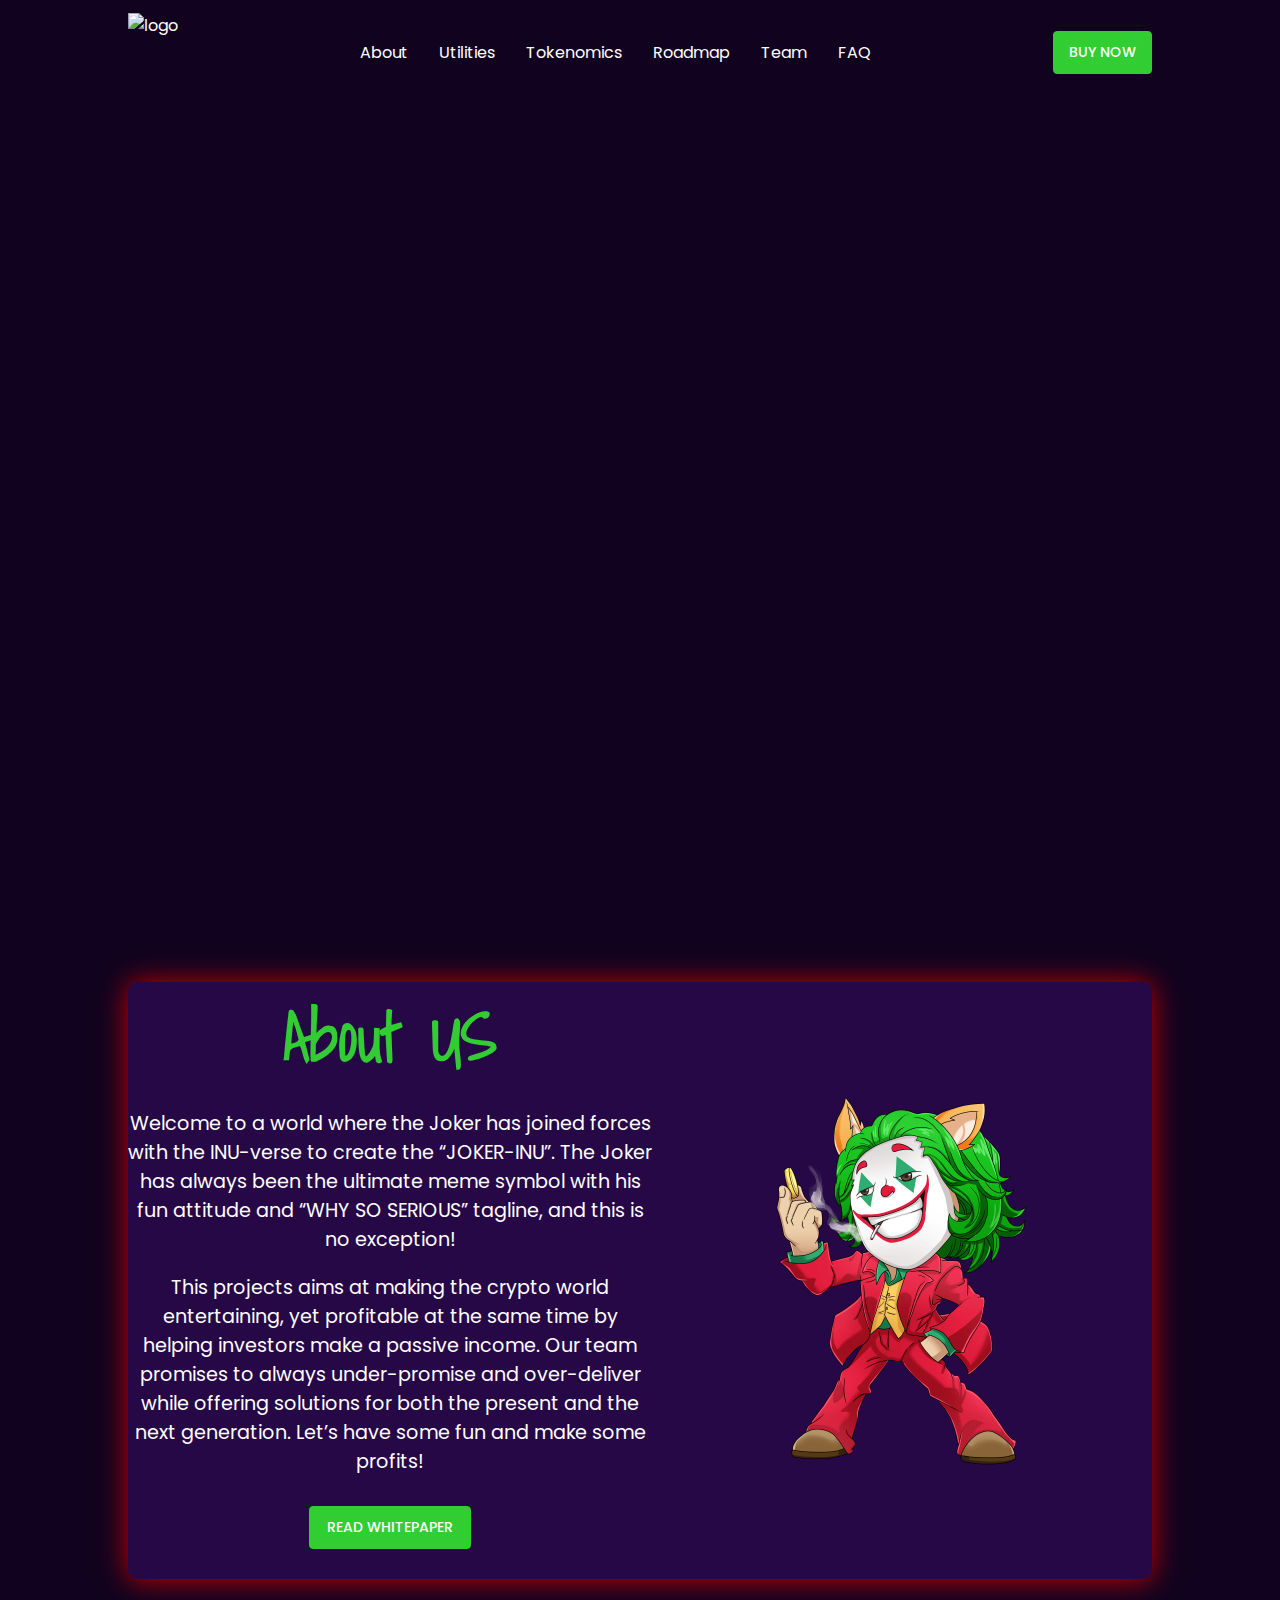
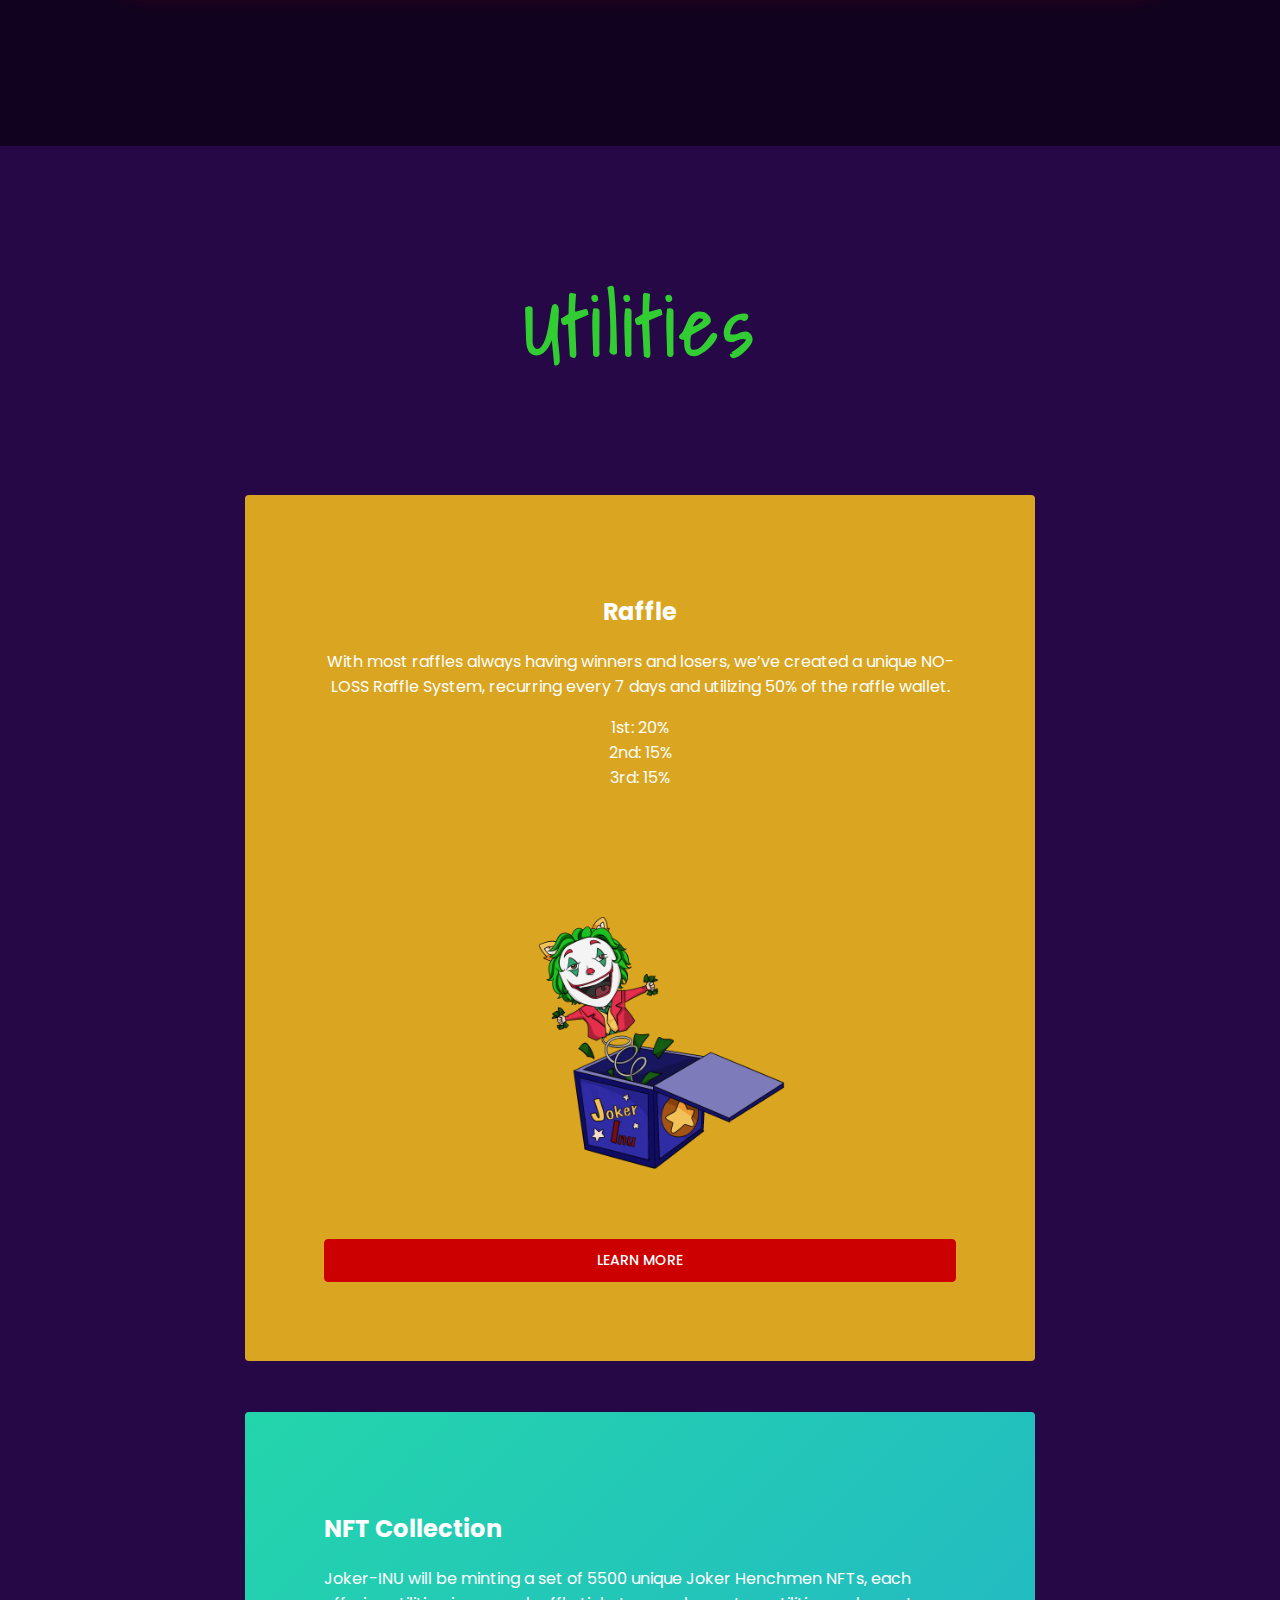
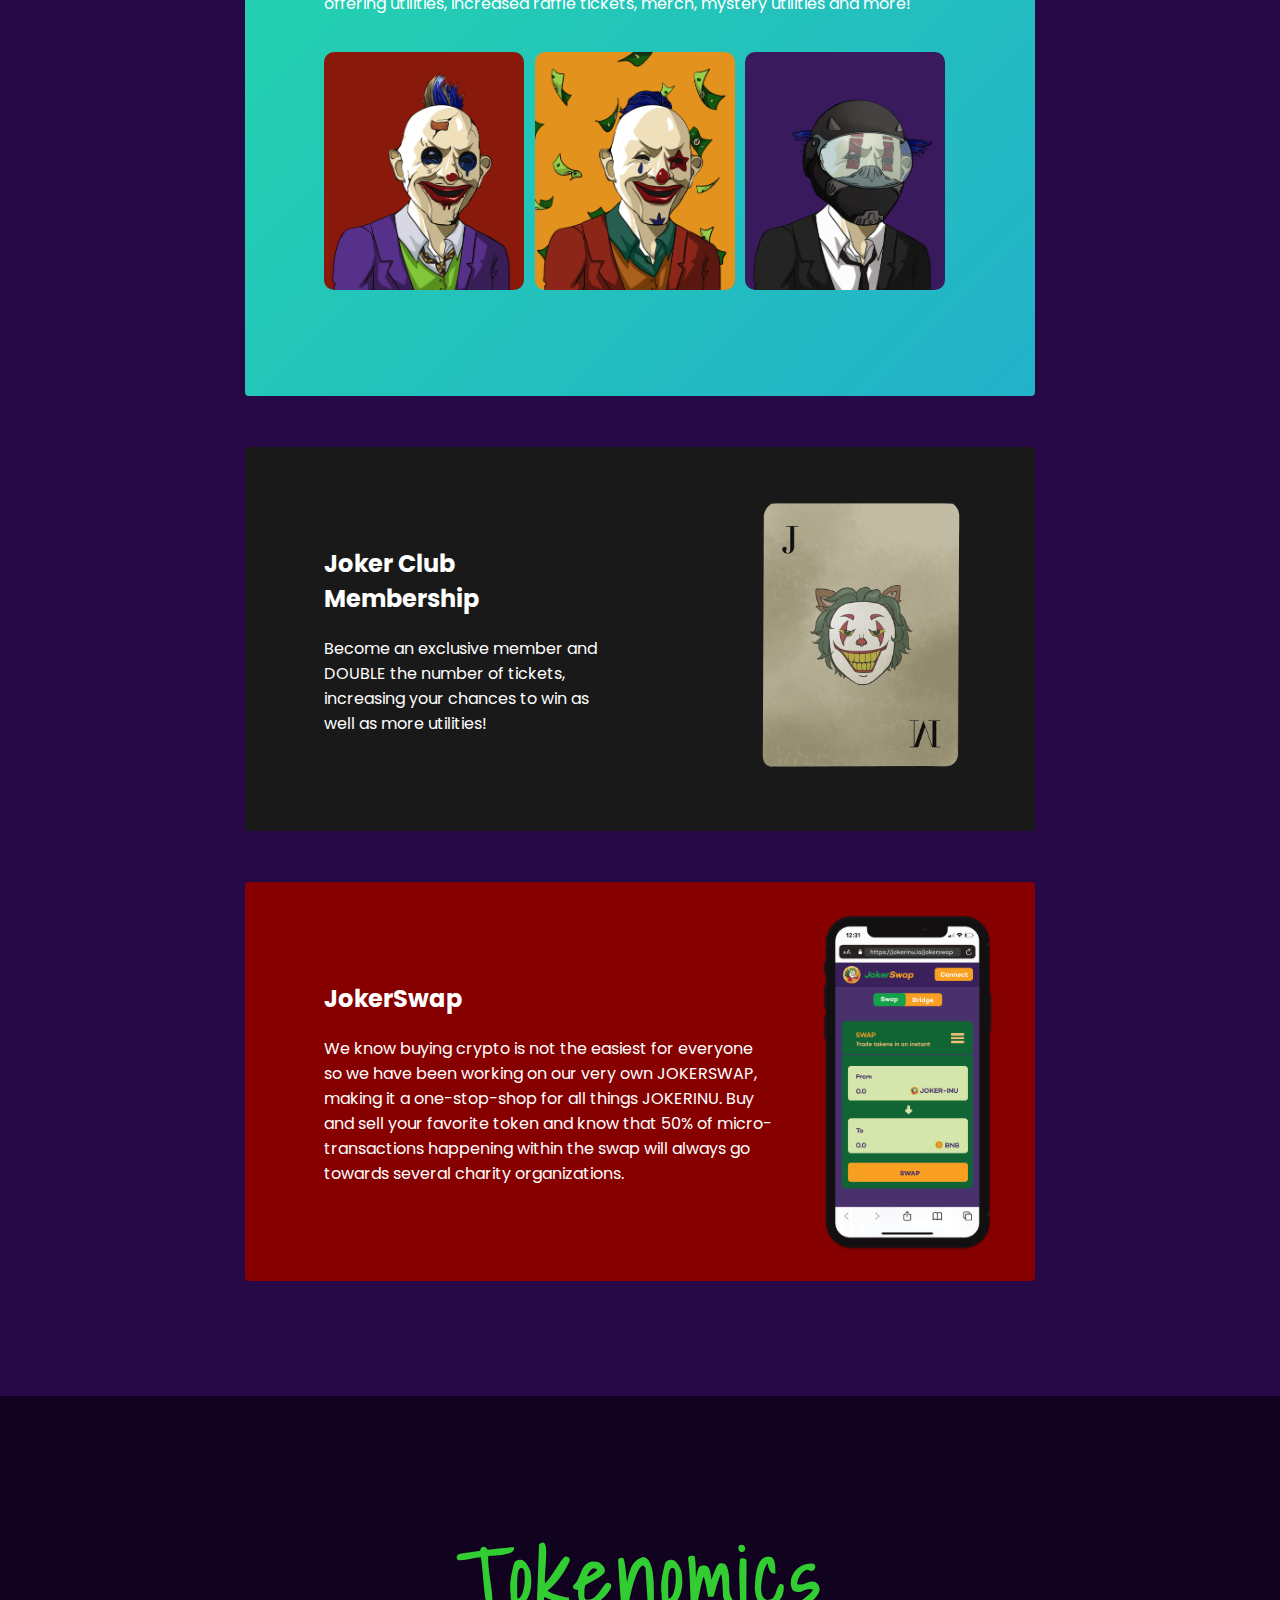
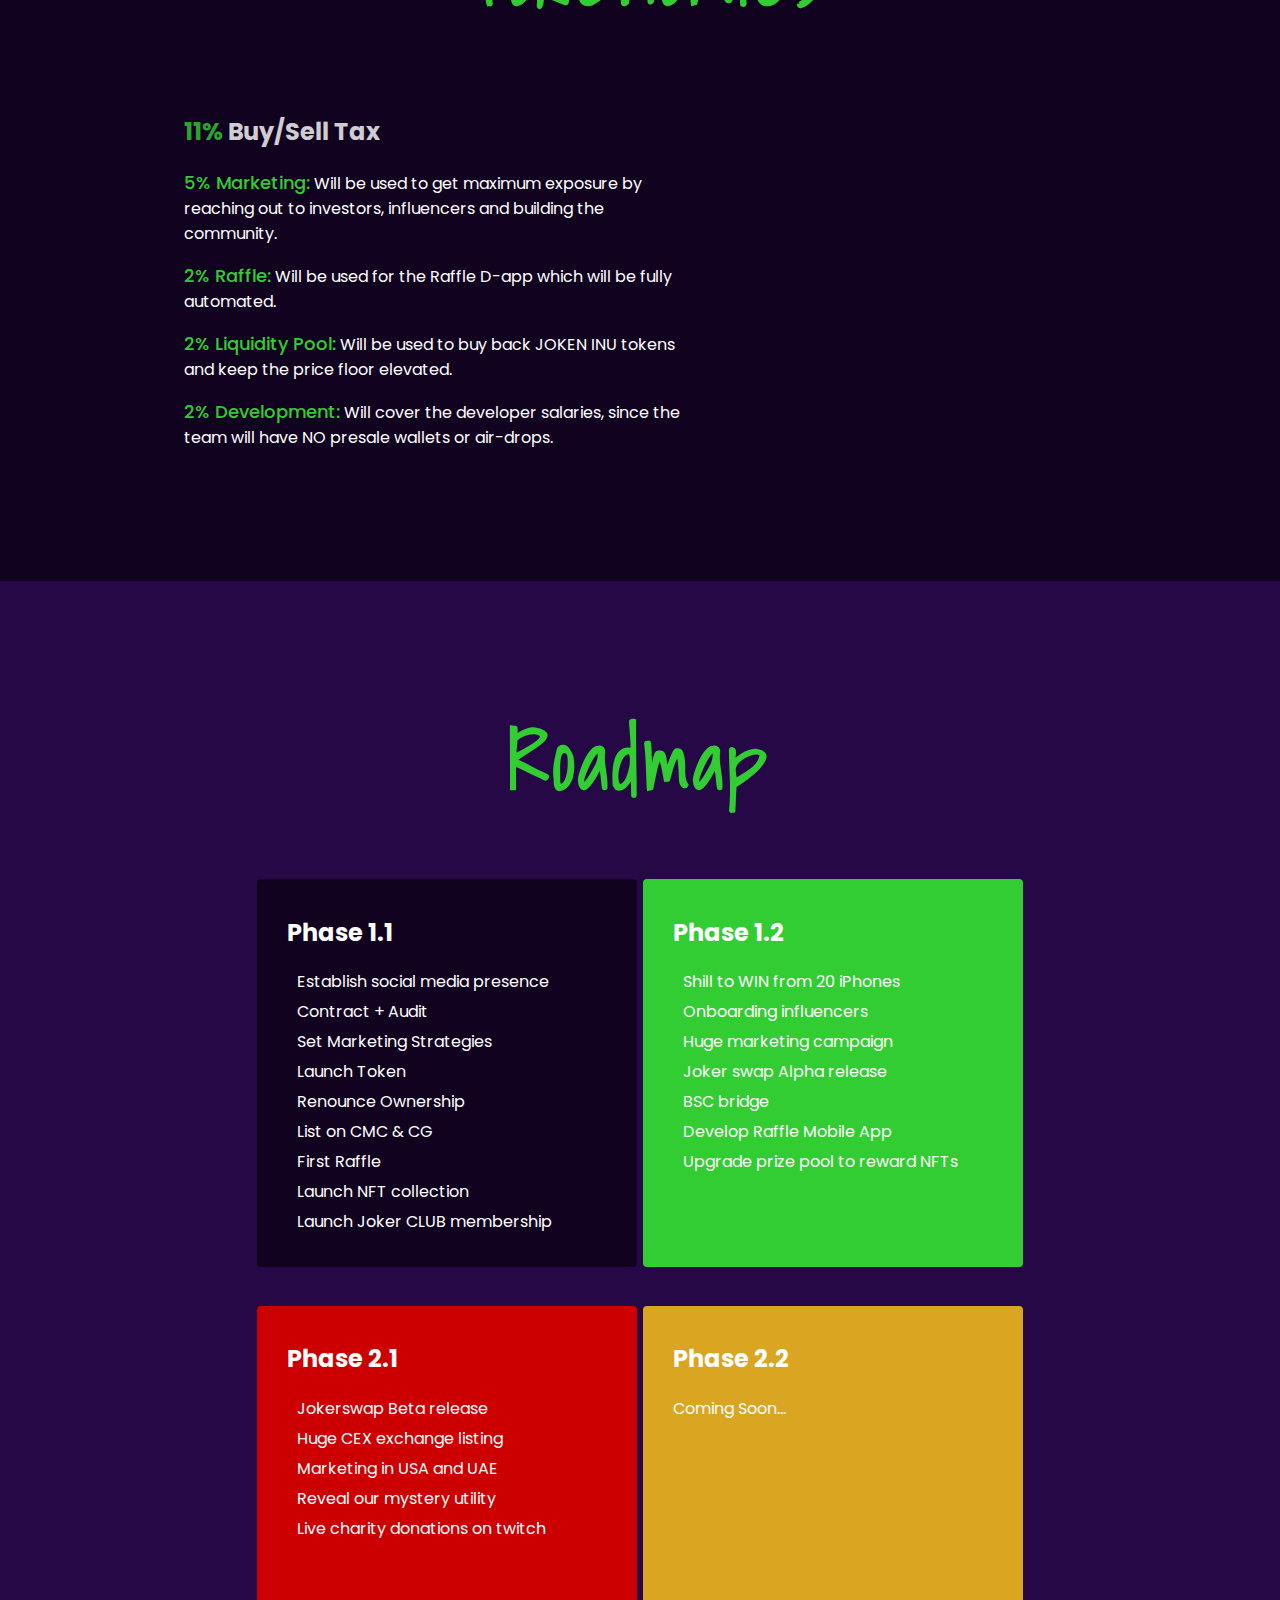
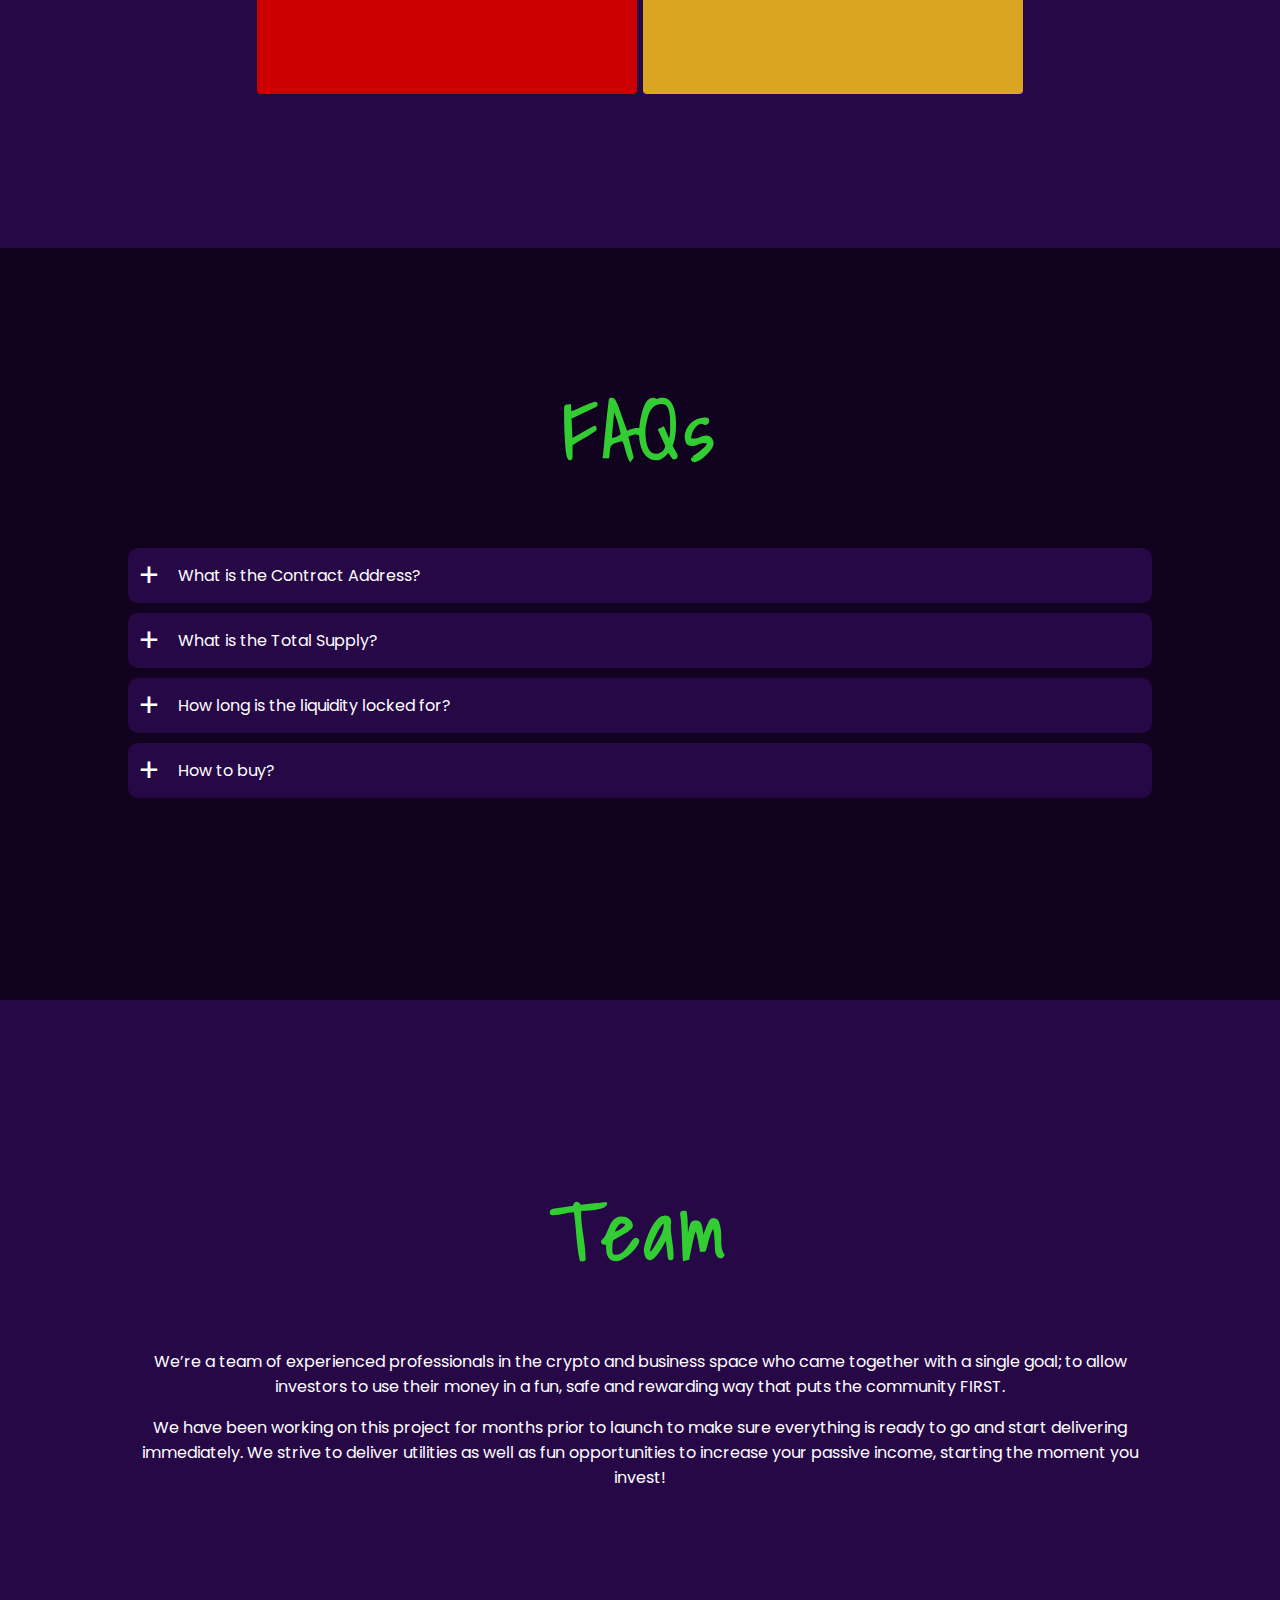
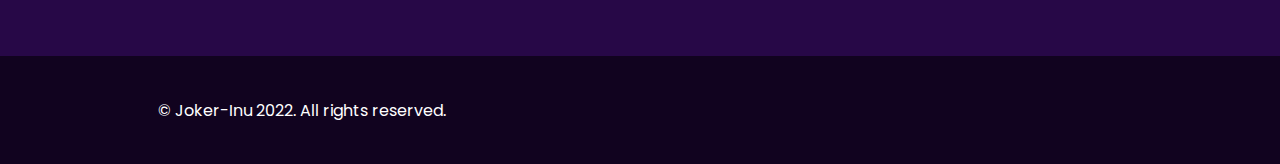
==== index.html @ 42d13314 "Update: update faq" ====
<!DOCTYPE html>
<html lang="en">
  <head>
    <meta charset="UTF-8" />
    <meta http-equiv="X-UA-Compatible" content="IE=edge" />
    <meta name="viewport" content="width=device-width, initial-scale=1.0" />

    <meta name="title" content="Joker Inu | ERC-20" />
    <meta
      name="description"
      content="Welcome to a world where the Joker has joined forces with the
    INU-verse to create the “JOKER-INU”. The Joker has always been the
    ultimate meme symbol with his fun attitude and “WHY SO SERIOUS”
    tagline, and this is no exception!"
    />
    <meta name="keywords" content="joker inu, jokerinu, joker token" />
    <meta name="robots" content="index, follow" />
    <meta http-equiv="Content-Type" content="text/html; charset=utf-8" />
    <meta name="language" content="English" />

    <meta property="og:title" content="Joker Inu | ERC-20" />
    <meta property="og:site_name" content="Joker Inu" />
    <meta property="og:url" content="https://jokerinu.io" />
    <meta
      property="og:description"
      content="Welcome to a world where the Joker has joined forces with the
    INU-verse to create the “JOKER-INU”. The Joker has always been the
    ultimate meme symbol with his fun attitude and “WHY SO SERIOUS”
    tagline, and this is no exception!"
    />
    <meta property="og:type" content="website" />

    <title>Joker Inu</title>
    <link rel="stylesheet" href="style.css" />
    <link
      rel="apple-touch-icon"
      sizes="57x57"
      href="./images/favicon.ico/apple-icon-57x57.png"
    />
    <link
      rel="apple-touch-icon"
      sizes="60x60"
      href="./images/favicon.ico/apple-icon-60x60.png"
    />
    <link
      rel="apple-touch-icon"
      sizes="72x72"
      href="./images/favicon.ico/apple-icon-72x72.png"
    />
    <link
      rel="apple-touch-icon"
      sizes="76x76"
      href="./images/favicon.ico/apple-icon-76x76.png"
    />
    <link
      rel="apple-touch-icon"
      sizes="114x114"
      href="./images/favicon.ico/apple-icon-114x114.png"
    />
    <link
      rel="apple-touch-icon"
      sizes="120x120"
      href="./images/favicon.ico/apple-icon-120x120.png"
    />
    <link
      rel="apple-touch-icon"
      sizes="144x144"
      href="./images/favicon.ico/apple-icon-144x144.png"
    />
    <link
      rel="apple-touch-icon"
      sizes="152x152"
      href="./images/favicon.ico/apple-icon-152x152.png"
    />
    <link
      rel="apple-touch-icon"
      sizes="180x180"
      href="./images/favicon.ico/apple-icon-180x180.png"
    />
    <link
      rel="icon"
      type="image/png"
      sizes="192x192"
      href="./images/favicon.ico/android-icon-192x192.png"
    />
    <link
      rel="icon"
      type="image/png"
      sizes="32x32"
      href="./images/favicon.ico/favicon-32x32.png"
    />
    <link
      rel="icon"
      type="image/png"
      sizes="96x96"
      href="./images/favicon.ico/favicon-96x96.png"
    />
    <link
      rel="icon"
      type="image/png"
      sizes="16x16"
      href="./images/favicon.ico/favicon-16x16.png"
    />
    <link rel="manifest" href="./images/favicon.ico/manifest.json" />
    <meta name="msapplication-TileColor" content="#ffffff" />
    <meta
      name="msapplication-TileImage"
      content="./images/favicon.ico/ms-icon-144x144.png"
    />
    <meta name="theme-color" content="#ffffff" />

    <script
      src="https://kit.fontawesome.com/0adb577dfc.js"
      crossorigin="anonymous"
    ></script>
    <script
      src="https://cdnjs.cloudflare.com/ajax/libs/Chart.js/3.7.1/chart.min.js"
      crossorigin="anonymous"
      referrerpolicy="no-referrer"
    ></script>
    <script src="https://cdnjs.cloudflare.com/ajax/libs/jquery/3.3.1/jquery.min.js"></script>
    <script src="https://unpkg.com/scrollreveal"></script>
    <script src="animations.js"></script>
    <script src="https://unpkg.com/@lottiefiles/lottie-player@latest/dist/lottie-player.js"></script>
  </head>
  <body class="preload">
    <div id="mobile_nav" class="nav_mobile">
      <ul>
        <li>
          <a
            href="#about"
            onclick="document.getElementById('mobile_nav').classList.toggle('display')"
            >About</a
          >
        </li>
        <li>
          <a
            href="#utilities"
            onclick="document.getElementById('mobile_nav').classList.toggle('display')"
            >Utilities</a
          >
        </li>
        <li>
          <a
            href="#tokenomics"
            onclick="document.getElementById('mobile_nav').classList.toggle('display')"
            >Tokenomics</a
          >
        </li>
        <li>
          <a
            href="#roadmap"
            onclick="document.getElementById('mobile_nav').classList.toggle('display')"
            >Roadmap</a
          >
        </li>
        <li>
          <a
            href="#team"
            onclick="document.getElementById('mobile_nav').classList.toggle('display')"
            >Team</a
          >
        </li>
        <li>
          <a
            href="#faq_section"
            onclick="document.getElementById('mobile_nav').classList.toggle('display')"
            >FAQ</a
          >
        </li>
      </ul>
    </div>
    <div class="main_container">
      <div class="navbar">
        <div class="logo">
          <a href="https://jokerinu.io/">
            <img src="./images/jkrslogo.png" alt="logo" />
          </a>
        </div>
        <i
          class="fa-solid fa-bars"
          onclick="document.getElementById('mobile_nav').classList.toggle('display')"
        ></i>
        <ul class="navbar-list">
          <li><a href="#about">About</a></li>
          <li><a href="#utilities">Utilities</a></li>
          <li><a href="#tokenomics">Tokenomics</a></li>
          <li><a href="#roadmap">Roadmap</a></li>
          <li><a href="#team">Team</a></li>
          <li><a href="#faq_section">FAQ</a></li>
        </ul>
        <a href="#" class="btn filled">Buy Now</a>
      </div>
      <main>
        <img class="castle" src="./images/castle.png" alt="castle" />
        <img class="moon" src="./images/moon.png" alt="moon" />
        <div id="car">
          <lottie-player
            src="./images/car.json"
            background="transparent"
            speed="1"
            loop
            autoplay
          ></lottie-player>
        </div>
        <div class="heading">
          <h1>JOKER <span style="color: limegreen">INU</span></h1>
          <div class="main-button">
            <a class="btn filled mobile" href="#">Buy Now</a>
            <a
              class="btn filled mobile"
              style="
                margin-top: 10px;
                background: goldenrod;
                border: 1px solid goldenrod;
              "
              href="./raffle.html"
              >Check Raffle</a
            >
          </div>
        </div>
      </main>
    </div>
    <section class="about_section">
      <div id="about">
        <div class="about_container">
          <div class="about_content">
            <h2>About US</h2>
            <p>
              Welcome to a world where the Joker has joined forces with the
              INU-verse to create the “JOKER-INU”. The Joker has always been the
              ultimate meme symbol with his fun attitude and “WHY SO SERIOUS”
              tagline, and this is no exception!
            </p>
            <p>
              This projects aims at making the crypto world entertaining, yet
              profitable at the same time by helping investors make a passive
              income. Our team promises to always under-promise and over-deliver
              while offering solutions for both the present and the next
              generation. Let’s have some fun and make some profits!
            </p>
            <a
              class="btn filled"
              href="https://docdro.id/AVP0eio"
              style="display: block; max-width: 130px; margin: 30px auto"
              >Read Whitepaper</a
            >
          </div>
          <div class="about_image">
            <img src="./images/jkrs.png" alt="joker" loading="lazy" />
          </div>
        </div>
      </div>
    </section>
    <section class="utilities_section">
      <div id="utilities">
        <h1>Utilities</h1>
        <div class="utilities_container">
          <div class="card no-hover" style="background: goldenrod">
            <div class="content" style="text-align: center">
              <h2>Raffle</h2>
              <p>
                With most raffles always having winners and losers, we’ve
                created a unique NO-LOSS Raffle System, recurring every 7 days
                and utilizing 50% of the raffle wallet.
              </p>
              <ul style="text-align: center">
                <li>1st: 20%</li>
                <li>2nd: 15%</li>
                <li>3rd: 15%</li>
              </ul>
              <img
                id="raffle"
                src="./images/raffle.gif"
                alt="joker"
                loading="lazy"
              />
              <a
                href="./raffle.html#how_work"
                class="btn filled"
                style="
                  display: block;
                  background: #cc0000;
                  border: 1px solid #cc0000;
                "
                >Learn More</a
              >
            </div>
          </div>
          <div class="card no-hover">
            <div class="content">
              <h2>NFT Collection</h2>
              <p>
                Joker-INU will be minting a set of 5500 unique Joker Henchmen
                NFTs, each offering utilities, increased raffle tickets, merch,
                mystery utilities and more!
              </p>
              <div class="nft">
                <div>
                  <img src="./images/nft_1.PNG" loading="lazy" alt="" />
                  <!-- <p>Name</p> -->
                </div>
                <div>
                  <img src="./images/nft_2.PNG" loading="lazy" alt="" />
                </div>
                <div>
                  <img src="./images/nft_3.PNG" loading="lazy" alt="" />
                </div>
              </div>
            </div>
          </div>

          <div class="card" style="background: #191919">
            <img
              src="./images/membership.PNG"
              loading="lazy"
              width="100%"
              alt="joker"
            />
            <div class="content">
              <h2>Joker Club Membership</h2>
              <p>
                Become an exclusive member and DOUBLE the number of tickets,
                increasing your chances to win as well as more utilities!
              </p>
            </div>
          </div>

          <div class="card" style="background: rgb(134, 0, 0)">
            <img
              src="./images/jokerswap.png"
              loading="lazy"
              width="100%"
              alt="joker"
            />
            <div class="content" id="swap">
              <h2>JokerSwap</h2>
              <p>
                We know buying crypto is not the easiest for everyone so we have
                been working on our very own JOKERSWAP, making it a
                one-stop-shop for all things JOKERINU. Buy and sell your
                favorite token and know that 50% of micro-transactions happening
                within the swap will always go towards several charity
                organizations.
              </p>
            </div>
          </div>
        </div>
      </div>
    </section>
    <section class="tokenomics_section">
      <div id="tokenomics">
        <h1>Tokenomics</h1>
        <div class="tokenomics_container">
          <div class="tokenomics_content">
            <h2 style="opacity: 0.8"><span>11%</span> Buy/Sell Tax</h2>
            <p>
              <span>5% Marketing:</span> Will be used to get maximum exposure by
              reaching out to investors, influencers and building the community.
            </p>
            <p>
              <span>2% Raffle:</span> Will be used for the Raffle D-app which
              will be fully automated.
            </p>
            <p>
              <span>2% Liquidity Pool:</span> Will be used to buy back JOKEN INU
              tokens and keep the price floor elevated.
            </p>
            <p>
              <span>2% Development:</span> Will cover the developer salaries,
              since the team will have NO presale wallets or air-drops.
            </p>
          </div>
          <canvas id="tax"></canvas>
        </div>
      </div>
    </section>
    <section class="roadmap_section">
      <div id="roadmap">
        <h1>Roadmap</h1>
        <div>
          <div class="phase">
            <div class="phase_content phase_fit" style="background: #11031f">
              <h2>Phase 1.1</h2>
              <ul>
                <li>
                  <i class="fa-solid fa-circle-check"></i>
                  Establish social media presence
                </li>
                <li>
                  <i class="fa-solid fa-circle-check"></i>
                  Contract + Audit
                </li>
                <li>
                  <i class="fa-solid fa-circle-check"></i>
                  Set Marketing Strategies
                </li>
                <li>
                  <i class="fa-solid fa-circle-check undone"></i>
                  Launch Token
                </li>
                <li>
                  <i class="fa-solid fa-circle-check undone"></i>
                  Renounce Ownership
                </li>
                <li>
                  <i class="fa-solid fa-circle-check undone"></i>
                  List on CMC & CG
                </li>
                <li>
                  <i class="fa-solid fa-circle-check undone"></i>
                  First Raffle
                </li>
                <li>
                  <i class="fa-solid fa-circle-check undone"></i>
                  Launch NFT collection
                </li>
                <li>
                  <i class="fa-solid fa-circle-check undone"></i>
                  Launch Joker CLUB membership
                </li>
              </ul>
            </div>
          </div>

          <div class="phase">
            <div class="phase_content" style="background: limegreen">
              <h2>Phase 1.2</h2>
              <ul>
                <li>
                  <i class="fa-solid fa-circle-check undone"></i>
                  Shill to WIN from 20 iPhones
                </li>
                <li>
                  <i class="fa-solid fa-circle-check undone"></i>
                  Onboarding influencers
                </li>
                <li>
                  <i class="fa-solid fa-circle-check undone"></i>
                  Huge marketing campaign
                </li>
                <li>
                  <i class="fa-solid fa-circle-check undone"></i>
                  Joker swap Alpha release
                </li>
                <li>
                  <i class="fa-solid fa-circle-check undone"></i>
                  BSC bridge
                </li>
                <li>
                  <i class="fa-solid fa-circle-check undone"></i>
                  Develop Raffle Mobile App
                </li>
                <li>
                  <i class="fa-solid fa-circle-check undone"></i>
                  Upgrade prize pool to reward NFTs
                </li>
              </ul>
            </div>
          </div>

          <div class="phase">
            <div class="phase_content phase2_1" style="background: #cc0000">
              <h2>Phase 2.1</h2>
              <ul>
                <li>
                  <i class="fa-solid fa-circle-check undone"></i>
                  Jokerswap Beta release
                </li>
                <li>
                  <i class="fa-solid fa-circle-check undone"></i>
                  Huge CEX exchange listing
                </li>
                <li>
                  <i class="fa-solid fa-circle-check undone"></i>
                  Marketing in USA and UAE
                </li>
                <li>
                  <i class="fa-solid fa-circle-check undone"></i>
                  Reveal our mystery utility
                </li>
                <li>
                  <i class="fa-solid fa-circle-check undone"></i>
                  Live charity donations on twitch
                </li>
              </ul>
            </div>
          </div>

          <div class="phase">
            <div
              class="phase_content coming_soon"
              style="background: goldenrod"
            >
              <h2>Phase 2.2</h2>
              <ul>
                <li>Coming Soon...</li>
              </ul>
            </div>
          </div>
        </div>
      </div>
    </section>
    <section id="faq_section">
      <h1>FAQs</h1>
      <div class="content_faq">
        <div>
          <input type="checkbox" id="question1" name="q" class="questions" />
          <div class="plus">+</div>
          <label for="question1" class="question">
            What is the Contract Address?
          </label>
          <div class="answers">
            The Contract Address will be updated here as soon as it is out.
          </div>
        </div>

        <div>
          <input type="checkbox" id="question2" name="q" class="questions" />
          <div class="plus">+</div>
          <label for="question2" class="question">
            What is the Total Supply?
          </label>
          <div class="answers">100 billion is the total supply.</div>
        </div>

        <div>
          <input type="checkbox" id="question3" name="q" class="questions" />
          <div class="plus">+</div>
          <label for="question3" class="question">
            How long is the liquidity locked for?
          </label>
          <div class="answers">Initially it is for 3 months.</div>
        </div>

        <div>
          <input type="checkbox" id="question4" name="q" class="questions" />
          <div class="plus">+</div>
          <label for="question4" class="question">How to buy? </label>
          <div class="answers">
            <p>
              1- Download and create a MetaMask or Trust Wallet. Where you can
              buy, sell, send, and receive.
            </p>
            <p>
              2- You can buy Ethereum (ETH) directly on MetaMask, Trust wallet
              or transfer it to your Wallet from other sources using your smart
              wallet address.
            </p>
            <p>
              3- Access uniswap in your wallet browser connect your wallet to
              uniswap using the connect button on the top right corner.
            </p>
            <p>
              4- You can start swapping as soon as you have ETH available! Press
              ‘Select a token’ and enter the Contract Address of Joker Inu.
            </p>
          </div>
        </div>
      </div>
    </section>
    <section class="team_section">
      <div id="team">
        <h1>Team</h1>
        <div>
          <p>
            We’re a team of experienced professionals in the crypto and business
            space who came together with a single goal; to allow investors to
            use their money in a fun, safe and rewarding way that puts the
            community FIRST.
          </p>
          <p>
            We have been working on this project for months prior to launch to
            make sure everything is ready to go and start delivering
            immediately. We strive to deliver utilities as well as fun
            opportunities to increase your passive income, starting the moment
            you invest!
          </p>
        </div>
      </div>
    </section>
    <div class="footer">
      <div class="copyright">
        <p>&copy; Joker-Inu 2022. All rights reserved.</p>
      </div>
      <div class="social">
        <ul class="social_list">
          <li>
            <a href="https://t.me/jokerinuportal"
              ><i class="fab fa-telegram-plane"></i
            ></a>
          </li>
          <li class="middle_social">
            <a href="https://twitter.com/jokerinu_?s=21"
              ><i class="fab fa-twitter"></i
            ></a>
          </li>
          <li>
            <a href="#"><i class="fab fa-discord"></i></a>
          </li>
          <li>
            <a href="#"><i class="fab fa-medium-m"></i></a>
          </li>
        </ul>
      </div>
    </div>

    <script src="script.js"></script>
  </body>
</html>
---- style.css ----
@import url("https://fonts.googleapis.com/css2?family=Shadows+Into+Light&display=swap");
@import url("https://fonts.googleapis.com/css2?family=Poppins:ital,wght@0,400;0,500;0,600;0,700;0,800;1,900&display=swap");
/* h1 {
  font-family: "Shadows Into Light", cursive;
} */
:root {
  --grey: #222;
  --dark: #191919;
  --light: #fff;
  --primary: #270847;
  --primary2: #11031f;
  --red: #cc0000;
  --green: limegreen;
}

html {
  scroll-behavior: smooth;
}

body {
  box-sizing: border-box;
  margin: 0;
  padding: 0;
  background-color: var(--primary2);
  color: var(--light);
  font-family: "Poppins", sans-serif;
  overflow-x: hidden;
}

a {
  text-decoration: none;
  color: var(--light);
}

ul {
  list-style: none;
  padding: 0;
  margin: 0;
}

.preload * {
  transition: none !important;
  -webkit-transition: none !important;
  -moz-transition: none !important;
  -ms-transition: none !important;
  -o-transition: none !important;
}

.main_container {
  padding: 1% 10%;
  max-width: 1200px;
  margin: auto;
  height: 100vh;
  max-height: 790px;
  position: relative;
  overflow: hidden;
}

.navbar {
  display: flex;
  justify-content: space-between;
  align-items: center;
}

.navbar-list {
  display: flex;
  justify-content: space-between;
  align-items: center;
  width: 50%;
  margin: auto;
}

.navbar-list > li > a:hover {
  color: var(--green);
  transition: 0.3s ease;
}

.nav_mobile {
  display: none;
}

.fa-bars {
  font-size: 32px;
  color: var(--green);
  display: none;
}

.logo {
  height: 80px;
}

.logo > a > img {
  width: 80px;
}

.btn {
  border: 1px solid var(--light);
  border-radius: 4px;
  padding: 10px 15px;
  font-size: 14px;
  text-transform: uppercase;
  font-weight: 500;
  color: var(--light);
}

.btn:hover {
  background: var(--green);
  border: 1px solid var(--green);
  color: var(--light);
  transition: 0.3s ease;
}

main {
  display: flex;
  justify-content: center;
  align-items: center;
  flex-direction: column;
}

@keyframes fadein {
  0% {
    opacity: 0;
  }
  100% {
    opacity: 1;
  }
}
@keyframes rise-fadein {
  0% {
    top: -150%;
    opacity: 0;
  }
  100% {
    top: 10%;
    opacity: 1;
  }
}

@keyframes slide {
  0% {
    right: -50%;
  }
  100% {
    right: 50%;
    transform: translate(50%, 0%);
  }
}

.castle {
  position: absolute;
  bottom: -10%;
  width: 100%;
  max-width: 1600px;
  z-index: -1;
  opacity: 0;
  animation: fadein 4s 1 forwards;
}

.moon {
  position: absolute;
  bottom: 150%;
  animation: rise-fadein 2s 1 forwards;
  width: 100%;
  max-width: 1600px;
  z-index: -2;
  animation-delay: 1s;
}

#car {
  width: 450px;
  position: absolute;
  bottom: 0;
  right: -50%;
  animation: slide 5s 1 forwards;
  animation-delay: 4s;
}

@keyframes spin {
  0% {
    -webkit-transform: rotate(360deg);
  }
}

@keyframes move {
  0% {
    -webkit-transform: translateY(0);
  }
  50% {
    -webkit-transform: translateY(-2px);
  }
  100% {
    -webkit-transform: translateY(0);
  }
}

#front-wheel {
  position: absolute;
  bottom: 15%;
  left: 24%;
  max-width: 15%;
  animation: spin 0.5s infinite linear;
}

#rear-wheel {
  position: absolute;
  bottom: 15%;
  right: 16%;
  max-width: 17%;
  animation: spin 0.5s infinite linear;
}

.heading {
  text-align: center;
  width: 100%;
  letter-spacing: 2px;
  opacity: 0;
  animation: fadein 3s 1 forwards;
  animation-delay: 3s;
  margin-top: 100px;
}

.heading > h1 {
  font-size: 950%;
  max-width: 1070px;
  margin: 0;
  color: var(--light);
  font-weight: 900;
  font-style: italic;
  text-shadow: -2px -5px 0 var(--primary), 5px -5px 0 var(--primary),
    -5px 5px 0 var(--primary), 5px 5px 0 var(--primary);
}

.heading > p {
  font-family: "Poppins", sans-serif;
  max-width: 650px;
  margin: auto;
}

.filled {
  border: 1px solid var(--green);
  background: var(--green);
  color: var(--light);
}

.filled:hover {
  opacity: 0.8;
  transition: 0.3s ease;
}

.btn.filled.mobile {
  /* display: none; */
  max-width: 150px;
  margin: auto;
}

.down {
  background-color: var(--primary);
  height: 50px;
  width: 50px;
  border-radius: 50%;
  color: var(--light);
  display: flex;
  justify-content: center;
  align-items: center;
  margin-top: 30px;
  opacity: 0.7;
  animation: move 1s infinite ease;
}

#about,
#roadmap,
#tokenomics,
#utilities,
#team {
  margin: 10% 0;
  text-align: center;
}

#about > h1,
#roadmap > h1,
#tokenomics > h1,
#utilities > h1,
#faq_section > h1,
#team > h1 {
  color: var(--light);
  font-size: 500%;
  font-family: "Shadows Into Light", cursive;
  letter-spacing: 5px;
  color: var(--green);
  text-align: center;
}

.about_section {
  background-color: var(--primary2);
  padding: 5% 10%;
  max-width: 1200px;
  margin: auto;
}

.about_container,
.utilities_container {
  display: flex;
  justify-content: center;
  align-items: center;
}
.about_container {
  border-radius: 10px;
  background: var(--primary);
  box-shadow: var(--red) 0px 1px 29px 0px;
}

.about_content > h2 {
  color: var(--green);
  font-size: 350%;
  font-family: "Shadows Into Light", cursive;
  margin: 0;
  text-align: center;
}

.about_content {
  max-width: 550px;
  font-size: larger;
  border-radius: 10px;
  margin: auto;
  text-align: center;
  color: var(--light);
}

.about_image > img {
  max-width: 500px;
  height: 500px;
  transform: scaleX(-1);
  border-radius: 10px;
  vertical-align: middle;
}

.tokenomics_section {
  padding: 1% 10%;
  max-width: 1200px;
  margin: auto;
}

#tokenomics {
  text-align: center;
}

#tax {
  max-width: 400px;
  max-height: 400px;
  margin: auto;
}

.tokenomics_container {
  display: flex;
  text-align: left;
}

.tokenomics_content {
  max-width: 500px;
  margin: auto;
}

.utilities_section,
.roadmap_section {
  background-color: var(--primary);
  padding: 1% 10%;
  max-width: 1200px;
  margin: auto;
}

.utilities_container {
  flex-direction: column;
}

.nft {
  display: flex;
  justify-content: space-around;
  align-items: center;
}

.nft > div > img {
  width: 95%;
  margin: 20px auto;
  border-radius: 10px;
  transition: 0.3s ease;
}

.nft > div > img:hover {
  transform: scale(1.1);
}

.nft > div > p {
  text-align: center;
  margin-top: 0;
  font-weight: 500;
}

#raffle {
  width: 70%;
}

@keyframes gradient {
  0% {
    background-position: 0% 50%;
  }
  50% {
    background-position: 100% 50%;
  }
  100% {
    background-position: 0% 50%;
  }
}

.card {
  display: flex;
  justify-content: center;
  align-items: center;
  flex-direction: row-reverse;
  background-color: var(--red);
  border-radius: 4px;
  transition: 0.3s ease;
  margin: 5% 0 0;
  max-width: 790px;

  background: linear-gradient(-45deg, #ee7752, #e73c7e, #23a6d5, #23d5ab);
  background-size: 400% 400%;
  animation: gradient 15s ease infinite;
}

.card:hover {
  box-shadow: var(--green) 0px 10px 29px 0px;
}

.content {
  padding: 10%;
  margin: auto;
  text-align: left;
}

.card > img {
  width: 150%;
  margin: auto;
  overflow-x: hidden;
}

.no-hover:hover {
  box-shadow: none;
}

.team_section {
  padding: 5% 10%;
  max-width: 1200px;
  margin: auto;
  text-align: center;
  background: #270847;
}

.all_team {
  display: flex;
  justify-content: space-evenly;
  align-items: center;
  flex-wrap: wrap;
  padding: 5%;
}

.all_team > div > p {
  font-weight: 500;
}

#team > div > img {
  border-radius: 50%;
}

.faq > h2 {
  text-align: center;
}

details {
  padding: 1% 0;
}

#roadmap {
  padding: 0 12%;
}

#roadmap > div {
  display: flex;
  justify-content: space-evenly;
  align-items: center;
  flex-wrap: wrap;
}

.phase {
  margin-bottom: 5%;
}

.phase_content {
  text-align: left;
  padding: 5% 30px;
  border-radius: 4px;
  width: 320px;
  height: 350px;
  line-height: 30px;
}

li > i {
  margin-right: 10px;
}

.undone {
  color: #e5ff00;
  opacity: 0.2;
}

.footer {
  padding: 2% 10%;
  max-width: 1200px;
  margin: auto;
  display: flex;
  justify-content: space-between;
  align-items: center;
}

.copyright {
  display: flex;
  justify-content: center;
  align-items: center;
}

.copyright > p {
  margin-left: 30px;
}

.social_list {
  display: flex;
  justify-content: center;
  align-items: center;
  font-size: 24px;
}

.social_list > li > a {
  transition: 0.3s ease;
}
.social_list > li > a:hover {
  color: var(--green);
}

.social_list > li {
  margin: 0 10px;
}

.joker_main {
  max-width: 33%;
}

p > span {
  font-size: 18px;
  font-weight: 500;
  color: var(--green);
}

h2 > span {
  color: var(--green);
}

.black {
  color: #191919;
}
.white {
  color: #fff;
}

#faq_section {
  padding: 5% 10% 15%;
  max-width: 1200px;
  margin: auto;
}

.content_faq {
  border-radius: 4px;
}

/*Question*/
.question {
  position: relative;
  background: #270847;
  border-radius: 10px;
  margin: 0;
  padding: 15px 10px 15px 50px;
  display: block;
  cursor: pointer;
}
/*Answer*/
.answers {
  padding: 0px 15px;
  margin: 5px 0;
  height: 0;
  overflow: hidden;
  z-index: -1;
  position: relative;
  opacity: 0;
  -webkit-transition: 0.3s ease;
  -moz-transition: 0.3s ease;
  -o-transition: 0.3s ease;
  transition: 0.3s ease;
}

.questions:checked ~ .answers {
  height: auto;
  opacity: 1;
  padding: 15px;
}

/*FAQ Toggle*/
.plus {
  position: absolute;
  margin-top: 12px;
  margin-left: 10px;
  z-index: 5;
  font-size: 2em;
  line-height: 100%;
  -webkit-user-select: none;
  -moz-user-select: none;
  -ms-user-select: none;
  -o-user-select: none;
  user-select: none;
  -webkit-transition: 0.3s ease;
  -moz-transition: 0.3s ease;
  -o-transition: 0.3s ease;
  transition: 0.3s ease;
}

.questions:checked ~ .plus {
  -webkit-transform: rotate(45deg);
  -moz-transform: rotate(45deg);
  -o-transform: rotate(45deg);
  transform: rotate(45deg);
}

.questions {
  display: none;
}

.desk_display {
  display: block;
}

@keyframes slide-mobile {
  0% {
    transform: translate(150%, 0%);
  }
  100% {
    /* right: 50%; */
    transform: translate(50%, 0%);
  }
}

@keyframes rise-fadein-mobile {
  0% {
    top: -20%;
    opacity: 0;
  }
  100% {
    top: 18%;
    opacity: 1;
  }
}

.fa-solid.fa-bars {
  display: none;
}

.display {
  display: block;
}

@media screen and (max-width: 1000px) {
  .main_container {
    height: 90vh;
  }
  .logo,
  .logo > a > img {
    width: 60px;
    height: 60px;
  }
  .btn.filled {
    display: none;
  }
  .btn.filled.mobile {
    display: block;
  }
  #raffle {
    width: 100%;
  }
  #car {
    animation: slide 4s 1 forwards;
    animation-delay: 2s;
    transform: translate(150%, 0%);
    bottom: 9%;
    width: 310px;
    z-index: 3;
  }
  .main_container {
    animation: fadein 2s 1 forwards;
  }
  .moon {
    z-index: -3;
    animation: rise-fadein-mobile 2s 1 forwards;
    animation-delay: 2s;
  }
  .castle {
    display: none;
  }
  .nft {
    flex-direction: column;
  }
  .nft > img {
    width: 100%;
  }
  .content {
    text-align: center;
  }
  .card,
  .card_hor {
    flex-direction: column;
  }
  .card > img {
    width: 100%;
  }
  #tokenomics > h1,
  #utilities > h1,
  #roadmap > h1,
  #team > h1,
  .about_content > h2 {
    font-size: 300%;
  }
  .about_content > h2 {
    padding-top: 20px;
  }
  #faq_section > h1 {
    font-size: 300%;
  }
  .joker_main {
    max-width: 100%;
  }
  p {
    opacity: 0.9;
    font-size: 14px;
    text-align: center;
  }
  #tax {
    margin: 10% 0 5%;
    max-width: 100%;
  }
  #roadmap {
    padding: 0;
  }
  .phase_content {
    width: 250px;
    height: 400px;
  }
  .phase2_1 {
    height: 300px;
  }
  .phase_fit {
    height: 450px;
  }
  .coming_soon {
    height: 120px;
  }
  main {
    flex-direction: column-reverse;
  }
  .about_content > h2,
  .tokenomics_content > h2 {
    text-align: center;
  }
  .tokenomics_content > p {
    text-align: justify;
  }
  .about_content {
    padding: 5% 10%;
  }
  .main_container {
    padding: 5% 10%;
    background: url(./images/castle.png);
    background-size: cover;
    background-repeat: no-repeat;
    background-position: center;
  }
  .navbar-list {
    display: none;
  }
  .car-container {
    margin-top: 25%;
  }
  .heading {
    z-index: 4;
    margin-top: -20px;
  }
  .heading > h1 {
    margin-top: 60%;
    font-size: 300%;
  }
  .heading > p {
    line-height: 30px;
  }
  .down {
    margin: 10%;
  }
  .about_section {
    padding: 10%;
  }
  .about_image > img {
    width: 100%;
    height: 100%;
  }
  .about_container {
    flex-direction: column;
  }
  .tokenomics_container {
    flex-direction: column-reverse;
  }
  .bottom {
    border-bottom: 2px solid var(--primary);
  }
  .footer {
    padding: 10% 0 0;
    flex-direction: column-reverse;
  }
  .social_list {
    margin: 5% 0;
  }
  .fa-solid.fa-bars {
    display: block;
  }
  .nav_mobile {
    position: absolute;
    top: 80px;
    background: #11031f;
    width: 100%;
    height: 45vh;
    z-index: 5;
  }
  .nav_mobile > ul {
    font-size: 14px;
    font-weight: 600;
    letter-spacing: 1px;
    text-align: center;
    transform: translateY(10%);
  }
  .nav_mobile > ul > li {
    padding: 15px 0px;
  }
  .fas.fa-times {
    position: absolute;
    top: 4%;
    right: 10.5%;
    font-size: 32px;
  }
}

@media screen and (max-width: 375px) {
  .nav_mobile {
    height: 50vh;
  }
}

/* *************** */
/* *************** */
/* *************** */
/* Raffle Styles */
/* *************** */
/* *************** */
/* *************** */

@import url("https://fonts.googleapis.com/css2?family=Shadows+Into+Light&display=swap");
.raffle_container,
#how_to,
#how_work {
  padding: 15px 5%;
}
.filled {
  background: limegreen;
  border: 1px solid limegreen;
}
.raffle_main {
  margin: auto;
  padding: 2%;
}
.main_heading {
  font-size: 250%;
  text-align: center;
  color: limegreen;
  font-family: "Shadows Into Light", cursive;
}
.raffle_card {
  margin: 10px;
  background: goldenrod;
  border-radius: 10px;
  padding: 50px;
  display: flex;
  flex-direction: column;
  justify-content: center;
  align-items: left;
  flex-grow: 1;
  flex-basis: 0;
}
.raffle_card > input {
  display: block;
  max-width: 600px;
  padding: 15px 10px;
  border-radius: 4px;
  border: none;
  color: #fff;
  font-size: 16px;
}
.raffle_card > label {
  font-size: larg;
  margin: 10px 0;
  text-transform: uppercase;
  font-weight: 500;
}
.card_hor {
  display: flex;
  justify-content: center;
  align-items: center;
}
.claim {
  padding: 12px 75px;
  margin-top: 10px;
  font-weight: 500;
  background: #fff;
  color: goldenrod;
  transition: 0.3s ease;
}
.claim:hover {
  background: #360b61;
  color: #fff;
  border: 1px solid goldenrod;
}
.scroll_up {
  position: fixed;
  bottom: 10px;
  right: 10px;
  border-radius: 10px;
  background: rgba(218, 165, 32, 0.301);
  width: 60px;
  height: 60px;
  display: flex;
  justify-content: center;
  align-items: center;
}
.timer_container {
  border-radius: 4px;
  padding: 10px 20px;
  max-width: 600px;
  color: #fff;
  margin: 0 auto;
  text-align: center;
}

.timer_container > h1 {
  color: #fff;
}

#coundown > ul {
  display: flex;
  justify-content: center;
  align-items: center;
}

#countdown > ul > li {
  display: inline-block;
  font-size: 1.5em;
  list-style-type: none;
  text-transform: uppercase;
  margin: 10px;
}

#countdown > ul > li span {
  display: block;
  font-size: 4.5rem;
  font-weight: 900;
  letter-spacing: 1px;
  border: 2px solid #200847;
  background: #250847;
  width: 120px;
  border-radius: 4px;
}

.emoji {
  display: none;
  padding: 1rem;
}

.emoji span {
  font-size: 4rem;
  padding: 0 0.5rem;
}
#how_work {
  text-align: left;
}
.ticket_container {
  display: flex;
  justify-content: center;
  align-items: center;
  position: relative;
  margin-top: 10px;
}
.prize_pool {
  width: 100%;
  text-align: center;
}
.prize_pool > p {
  font-weight: 900;
  font-size: 1.5rem;
  margin: 20px auto 10px;
}

@media (min-width: 960px) {
  .entry {
    float: left;
    width: 100%;
  }
}

.entry {
  text-align: center;
  min-height: 15vh;
  position: relative;
  height: 100%;
}

#raffle-red-first div {
  background-image: radial-gradient(
      circle at top left,
      transparent 17px,
      #dc143c 17px
    ),
    radial-gradient(circle at top right, transparent 17px, #dc143c 17px),
    radial-gradient(circle at bottom left, transparent 17px, #dc143c 17px),
    radial-gradient(circle at bottom right, transparent 17px, #dc143c 17px);
  box-shadow: 0 38px 14px -35px rgba(0, 0, 0, 0.3);
  background-size: 50% 50%;
  background-position: top left, top right, bottom left, bottom right;
}

#raffle-red-first div:before {
  content: "# 59";
  width: 234px;
  height: 76px;
  padding-left: 70px;
  left: -7px;
  top: 17px;
  background-size: 7px 7px;
  background-repeat: repeat-y;
  background-position: 0 0, 0 0, 100% 0, 100% 0;
  background-image: linear-gradient(45deg, transparent 75%, #dc143c 75%),
    linear-gradient(135deg, transparent 75%, #dc143c 75%),
    linear-gradient(-45deg, transparent 75%, #dc143c 75%),
    linear-gradient(-135deg, transparent 75%, #dc143c 75%);
  line-height: 1.9;
  font-size: 42px;
  text-align: left;
}

#raffle-red-first div:after {
  content: "First";
  color: #fff;
  font-weight: 900;
  width: 75px;
  height: 185px;
  padding-top: 162px;
  top: -37px;
  left: 72px;
  background: linear-gradient(
    to bottom,
    transparent 155px,
    #fa8072 155px,
    #fa8072 158px,
    transparent 158px
  );
  border: 3px solid #fa8072;
}

#raffle-red-second div {
  background-image: radial-gradient(
      circle at top left,
      transparent 17px,
      goldenrod 17px
    ),
    radial-gradient(circle at top right, transparent 17px, goldenrod 17px),
    radial-gradient(circle at bottom left, transparent 17px, goldenrod 17px),
    radial-gradient(circle at bottom right, transparent 17px, goldenrod 17px);
  box-shadow: 0 38px 14px -35px rgba(0, 0, 0, 0.3);
  background-size: 50% 50%;
  background-position: top left, top right, bottom left, bottom right;
}

#raffle-red-second div:before {
  content: "# 67";
  width: 234px;
  height: 76px;
  padding-left: 70px;
  left: -7px;
  top: 17px;
  background-size: 7px 7px;
  background-repeat: repeat-y;
  background-position: 0 0, 0 0, 100% 0, 100% 0;
  background-image: linear-gradient(45deg, transparent 75%, goldenrod 75%),
    linear-gradient(135deg, transparent 75%, goldenrod 75%),
    linear-gradient(-45deg, transparent 75%, goldenrod 75%),
    linear-gradient(-135deg, transparent 75%, goldenrod 75%);
  line-height: 1.9;
  font-size: 42px;
  text-align: left;
}

#raffle-red-second div:after {
  content: "Second";
  color: #fff;
  font-weight: 900;
  width: 75px;
  height: 185px;
  padding-top: 162px;
  top: -37px;
  left: 72px;
  background: linear-gradient(
    to bottom,
    transparent 155px,
    #fa8072 155px,
    #fa8072 158px,
    transparent 158px
  );
  border: 3px solid #fa8072;
}

#raffle-red-third div {
  background-image: radial-gradient(
      circle at top left,
      transparent 17px,
      var(--green) 17px
    ),
    radial-gradient(circle at top right, transparent 17px, var(--green) 17px),
    radial-gradient(circle at bottom left, transparent 17px, var(--green) 17px),
    radial-gradient(circle at bottom right, transparent 17px, var(--green) 17px);
  box-shadow: 0 38px 14px -35px rgba(0, 0, 0, 0.3);
  background-size: 50% 50%;
  background-position: top left, top right, bottom left, bottom right;
}

#raffle-red-third div:before {
  content: "# 13";
  width: 234px;
  height: 76px;
  padding-left: 70px;
  left: -7px;
  top: 17px;
  background-size: 7px 7px;
  background-repeat: repeat-y;
  background-position: 0 0, 0 0, 100% 0, 100% 0;
  background-image: linear-gradient(45deg, transparent 75%, var(--green) 75%),
    linear-gradient(135deg, transparent 75%, var(--green) 75%),
    linear-gradient(-45deg, transparent 75%, var(--green) 75%),
    linear-gradient(-135deg, transparent 75%, var(--green) 75%);
  line-height: 1.9;
  font-size: 42px;
  text-align: left;
}

#raffle-red-third div:after {
  content: "Third";
  color: #fff;
  font-weight: 900;
  width: 75px;
  height: 185px;
  padding-top: 162px;
  top: -37px;
  left: 72px;
  background: linear-gradient(
    to bottom,
    transparent 155px,
    #fa8072 155px,
    #fa8072 158px,
    transparent 158px
  );
  border: 3px solid #fa8072;
}

.raffle div {
  width: 220px;
  height: 110px;
  margin-left: -110px;
  margin-top: -55px;
  background-repeat: no-repeat;
}

.entry div {
  position: absolute;
  left: 50%;
  top: 50%;
}

.raffle div:before {
  font-family: "HelveticaNeue-CondensedBold", "Arial Narrow", Impact, "Roboto",
    sans-serif;
  letter-spacing: 2px;
  text-transform: uppercase;
}

.raffle div:before,
.raffle div:after {
  box-sizing: border-box;
  color: #333;
}

.entry div:before,
.entry div:after {
  display: block;
  content: "";
  position: absolute;
}

.raffle div:after {
  border-radius: 10px;
  transform: rotate(-90deg);
  font-size: 14px;
  font-family: monospace;
  text-align: center;
  line-height: 1;
}

.raffle div:before,
.raffle div:after {
  box-sizing: border-box;
  color: #333;
}

.entry div:before,
.entry div:after {
  display: block;
  content: "";
  position: absolute;
}

.no-scale:after {
  border-radius: 10px;
  -ms-transform: rotate(-90deg) !important; /* IE 9 */
  -webkit-transform: rotate(-90deg) !important;
  transform: rotate(-90deg) !important ;
  font-size: 14px;
  font-family: monospace;
  text-align: center;
  line-height: 1;
}

.raffle div:before,
.raffle div:after {
  box-sizing: border-box;
  color: #333;
}

.entry div:before,
.entry div:after {
  display: block;
  content: "";
  position: absolute;
}

#how_to,
#how_work {
  background: #6216af;
}

#swap {
  padding-right: 0;
  max-width: 450px;
}

@media screen and (min-width: 1000px) {
  #how_to,
  #how_work {
    padding: 2% 15%;
  }
}

@media screen and (max-width: 1000px) {
  #swap {
    padding-right: 10%;
    padding-top: 0;
  }
  .raffle_card {
    text-align: center;
  }
  .entry.raffle {
    margin-top: 20px;
  }
  .ticket_container {
    flex-direction: column;
    text-align: center;
  }
  .ticket_container > p {
    text-align: center;
  }
  .timer_container {
    padding: 1%;
  }
  .timer_container > h1 {
    font-size: 24px;
  }
  #countdown > ul > li {
    font-size: 14px;
    margin-right: 0;
  }

  #countdown > ul > li > span {
    font-size: 24px;
    width: 61px;
    margin: auto;
  }
}

.main-content {
  align-items: center;
  background-position: bottom;
  display: flex;
  flex-flow: column nowrap;
  font-family: "Red Hat Text", sans-serif;
  justify-content: flex-start;
  line-height: 1.5;
  position: relative;
}
.main-content .main-title {
  color: #fff;
  font-size: 1.5em;
  letter-spacing: 8px;
  margin: 20px 20px 109px;
  text-align: center;
  text-transform: uppercase;
}
.main-content .container-countdown {
  display: flex;
  flex-flow: row nowrap;
}
.main-content .countdown-block {
  align-items: center;
  display: flex;
  flex-flow: column nowrap;
  margin-right: 30px;
}
.main-content .countdown-block:last-child {
  margin-right: 0;
}
.main-content .countdown-block .subtitle {
  color: rgba(255, 255, 255, 0.8);
}
.main-content .time-element {
  background-color: #33354d;
  border-radius: 8px;
  box-shadow: 0px 8px 0px 0px #16151d;
  color: goldenrod;
  font-size: 5.5em;
  height: 140px;
  line-height: 138px;
  margin-bottom: 27px;
  overflow: hidden;
  position: relative;
  text-align: center;
  width: 150px;
}
.main-content .time-element::before,
.main-content .time-element::after {
  background: #24242e;
  border-radius: 50%;
  content: "";
  height: 10px;
  position: absolute;
  top: calc(50% - 5px);
  width: 10px;
  z-index: 6;
}
.main-content .time-element::before {
  left: -5px;
}
.main-content .time-element::after {
  right: -5px;
}
.main-content .time-element > span {
  left: 0;
  position: absolute;
  right: 0;
}
.main-content .time-element .top {
  background-color: #2a2a41;
  transform-origin: 50% 100%;
  transform: perspective(200px);
  z-index: 3;
}
.main-content .time-element .top::after,
.main-content .time-element .bottom-back::after {
  border-bottom: 1px solid #24242e;
  bottom: 0;
  content: "";
  height: 100%;
  left: 0;
  position: absolute;
  width: 100%;
  z-index: -1;
}
.main-content .time-element .bottom {
  z-index: 1;
}
.main-content .time-element .bottom::before {
  background-color: #33354d;
  content: "";
  display: block;
  height: 50%;
  left: 0;
  position: absolute;
  top: 0;
  width: 100%;
}
.main-content .time-element .bottom-back {
  background-color: #33354d;
  height: 50%;
  overflow: hidden;
  top: 0;
  z-index: 2;
}
.main-content .time-element .bottom-back span {
  bottom: 0;
  left: 0;
  margin: auto;
  position: absolute;
  right: 0;
  top: 0;
}
.main-content .time-element .top,
.main-content .time-element .top-back {
  backface-visibility: hidden;
  height: 50%;
  overflow: hidden;
}
.main-content .time-element .top-back {
  background-color: #33354d;
  bottom: 0;
  transform-origin: 50% 0;
  transform: perspective(200px) rotateX(180deg);
  z-index: 4;
}
.main-content .time-element .top-back span {
  left: 0;
  margin: auto;
  position: absolute;
  right: 0;
  top: -100%;
}

.raffle_banner {
  display: flex;
  align-items: center;
  justify-content: center;
  background: #250847;
  border-radius: 4px;
  max-width: 600px;
  margin: auto;
}

.raffle_banner > table {
  border-radius: 4px;
  border: 2px solid #250847;
  width: 100%;
  text-align: center;
  padding: 10px;
}

.raffle_banner table th {
  color: var(--green);
}

#hero_section {
  display: flex;
  justify-content: space-around;
  align-items: center;
  max-width: 1400px;
  margin: auto;
}

#raffle_img {
  max-width: 600px;
}

#prize {
  background: #200847;
  border-radius: 10px;
}

@-webkit-keyframes glow {
  from {
    text-shadow: 0 0 1px #f3e5c8, 0 0 2px #fff, 0 0 3px #cfc09f, 0 0 4px #cfc09f,
      0 0 5px #cfc09f, 0 0 6px #cfc09f, 0 0 7px #cfc09f;
  }

  to {
    text-shadow: 0 0 2px #f3e5c8, 0 0 4px goldenrod, 0 0 6px goldenrod,
      0 0 8px goldenrod, 0 0 10px goldenrod, 0 0 12px goldenrod,
      0 0 14px goldenrod;
  }
}

#prize_money {
  letter-spacing: 5px;
  animation: glow 1.5s linear infinite alternate;
  background: linear-gradient(
    to bottom,
    #cfc09f 22%,
    /* #634f2c 24%, */ #cfc09f 26%,
    #cfc09f 27%,
    #ffecb3 40%,
    #3a2c0f 78%
  );
  -webkit-background-clip: text;
  -webkit-text-fill-color: transparent;
  color: #fff;
  font-family: "Playfair Display", serif;
  position: relative;
  text-transform: uppercase;
  font-size: 18vw;
  margin: 0;
  padding-bottom: 15px;
  font-weight: 400;
}

@media only screen and (max-width: 1000px) {
  #raffle_img {
    width: 100%;
  }
  .raffle_main {
    padding: 0;
  }
  .main-content .countdown-block {
    margin-right: 10px;
  }
  .main-content .time-element {
    font-size: 2rem;
    width: 50px;
  }
  .subtitle {
    font-size: 14px;
  }
  #hero_section {
    flex-direction: column;
  }
  #hero_section > div {
    width: 100%;
  }
  #hero_section > div > img {
    max-width: 100%;
  }
}
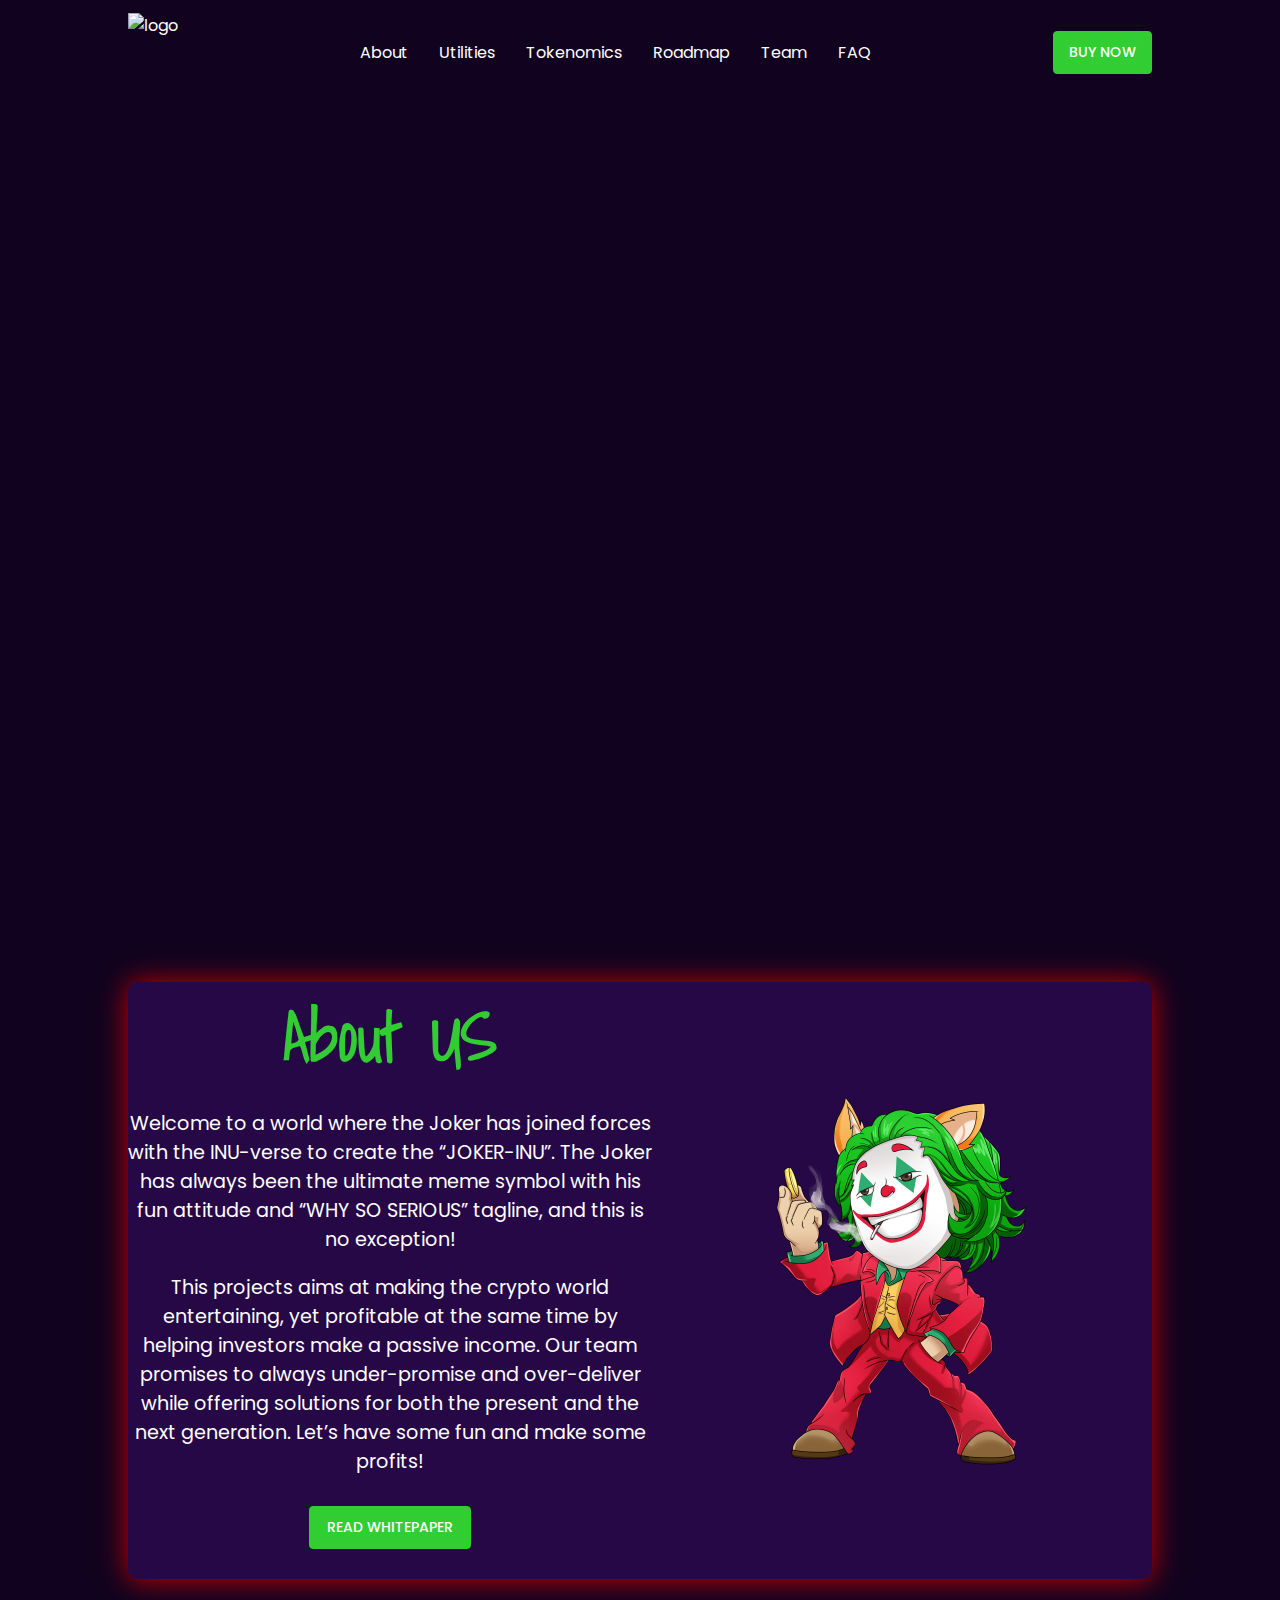
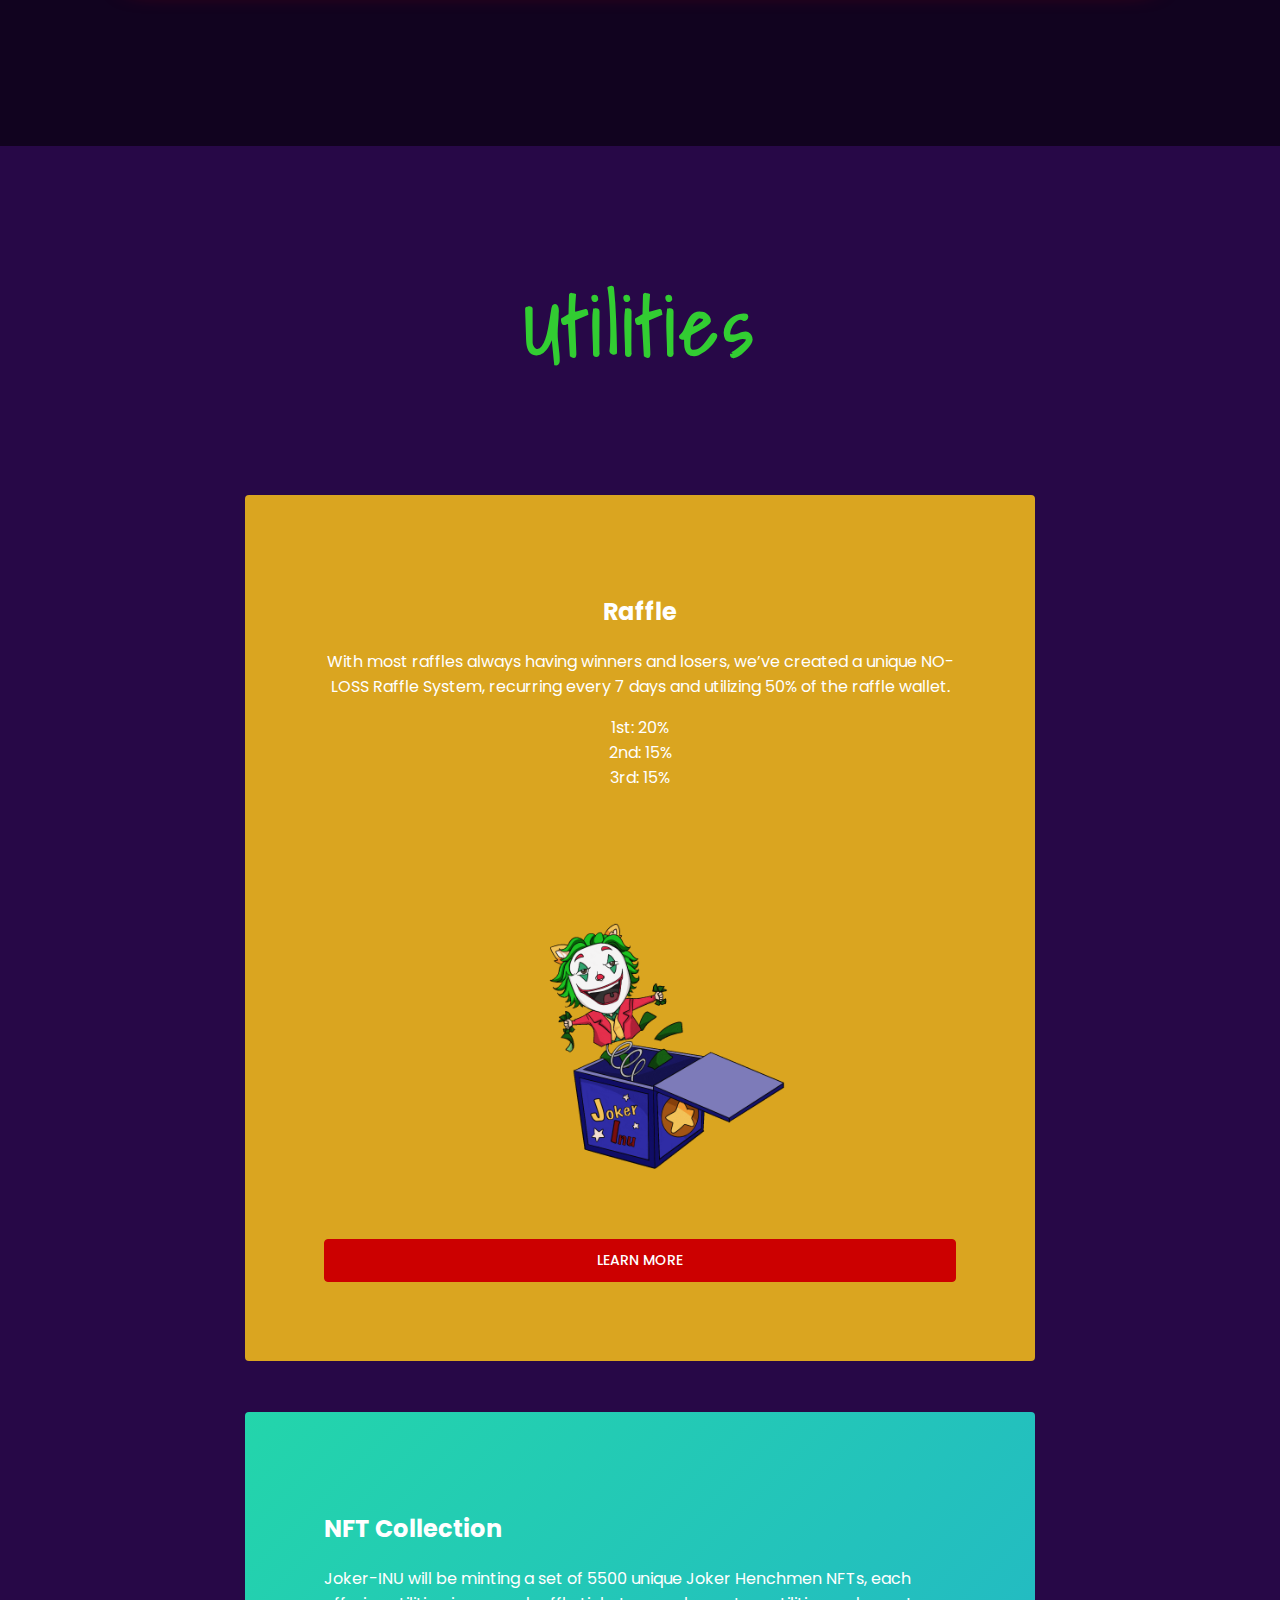
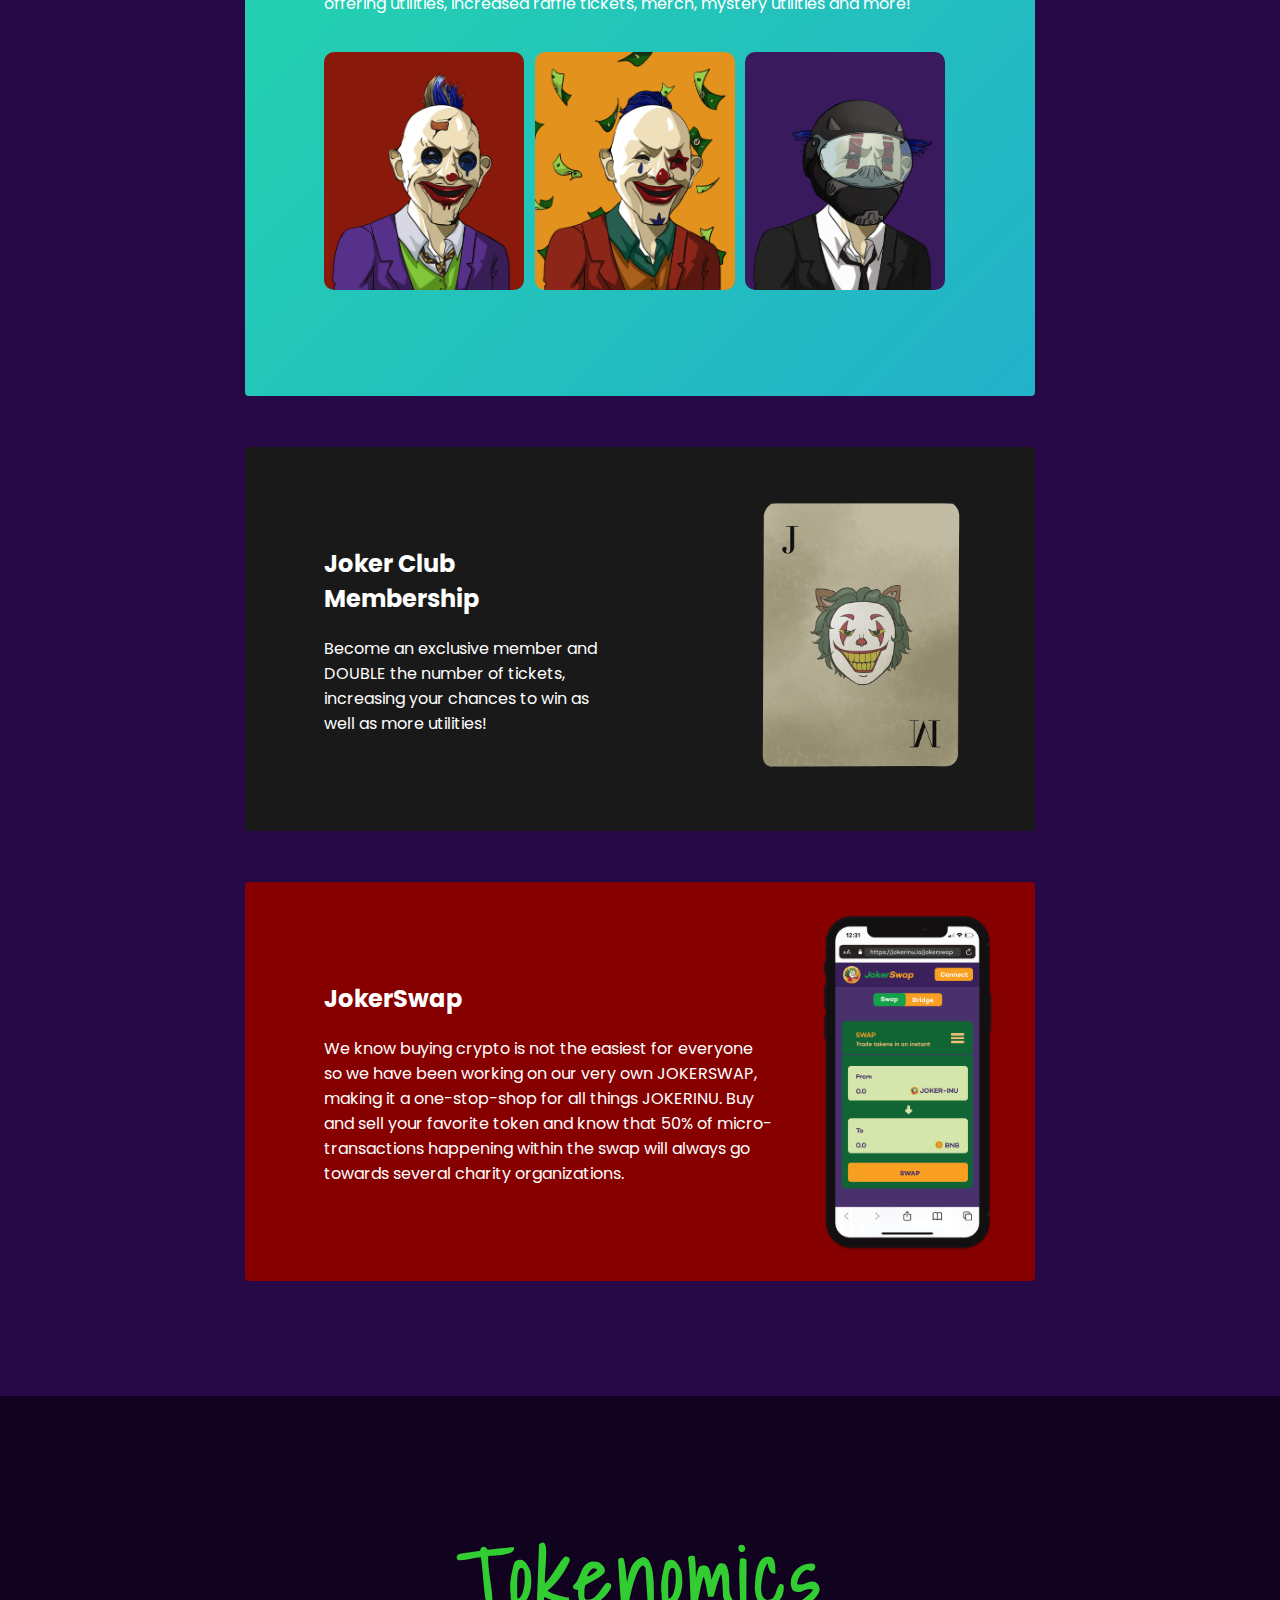
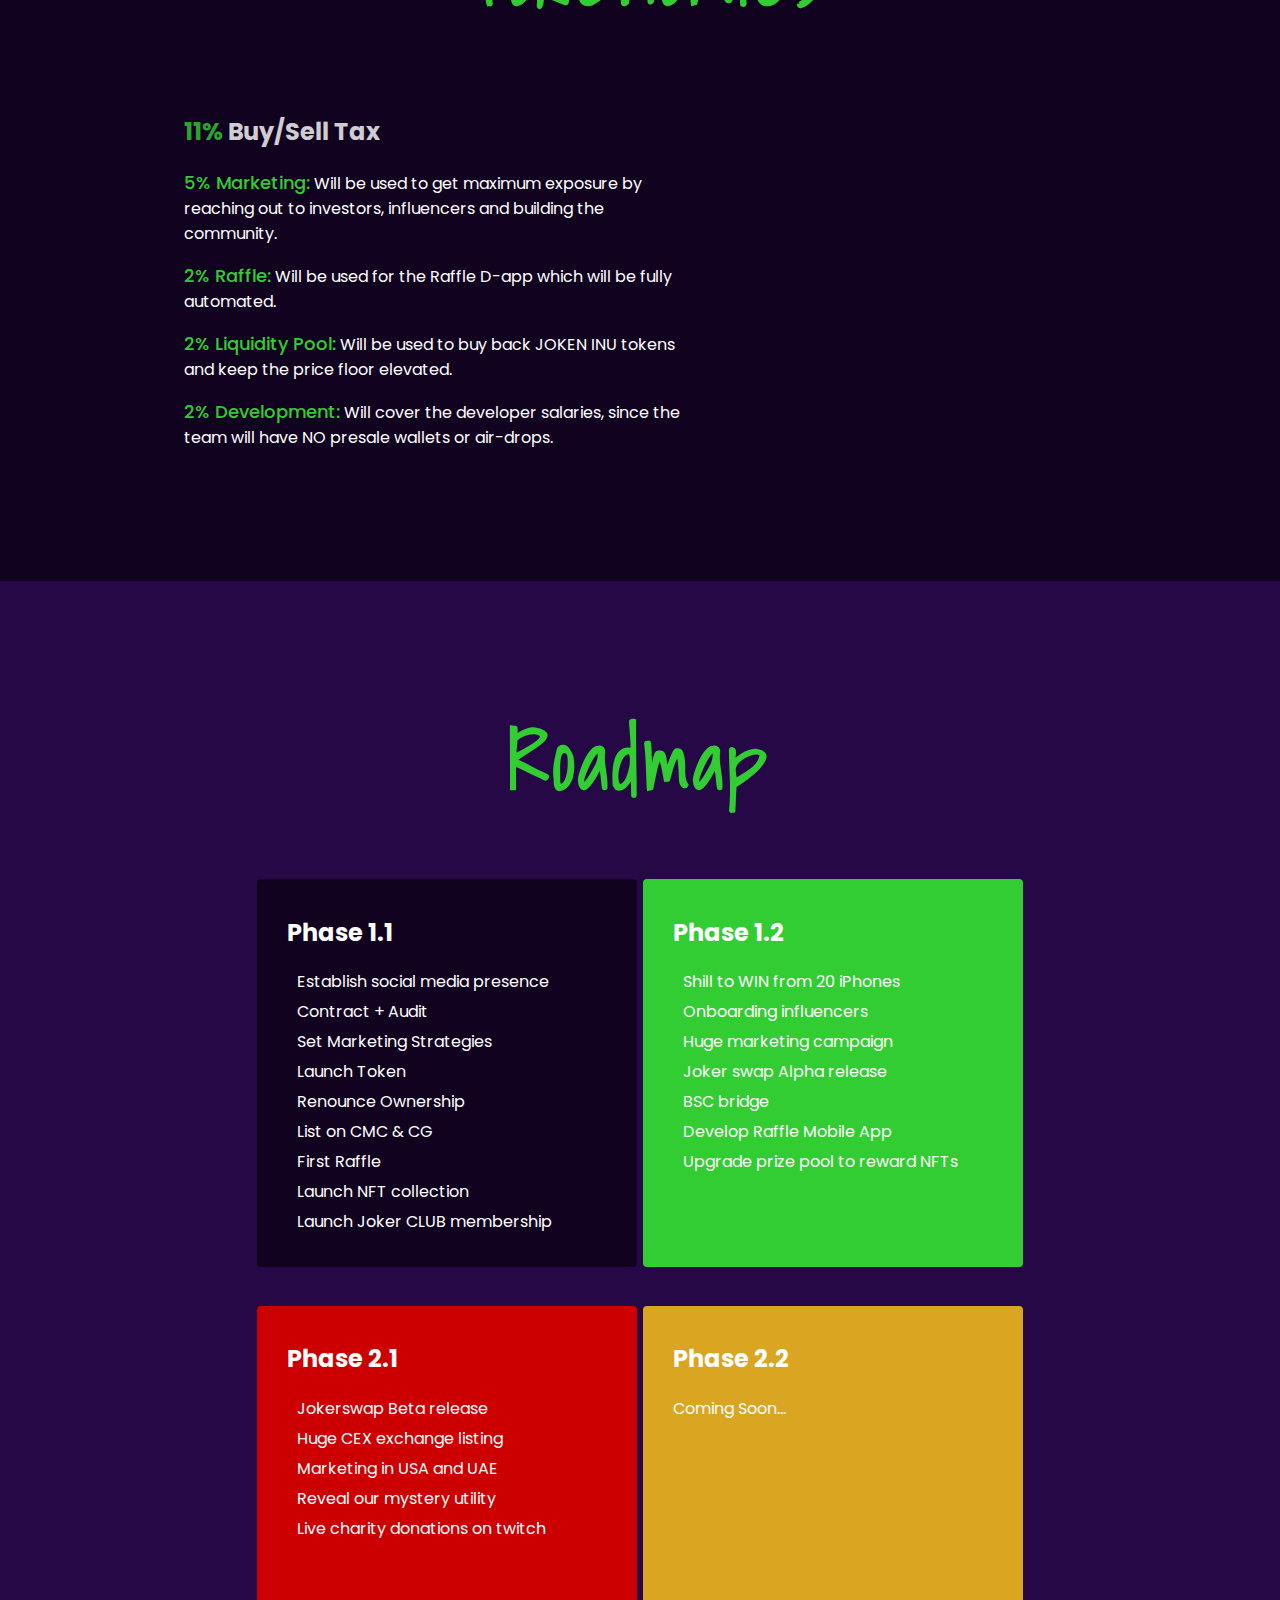
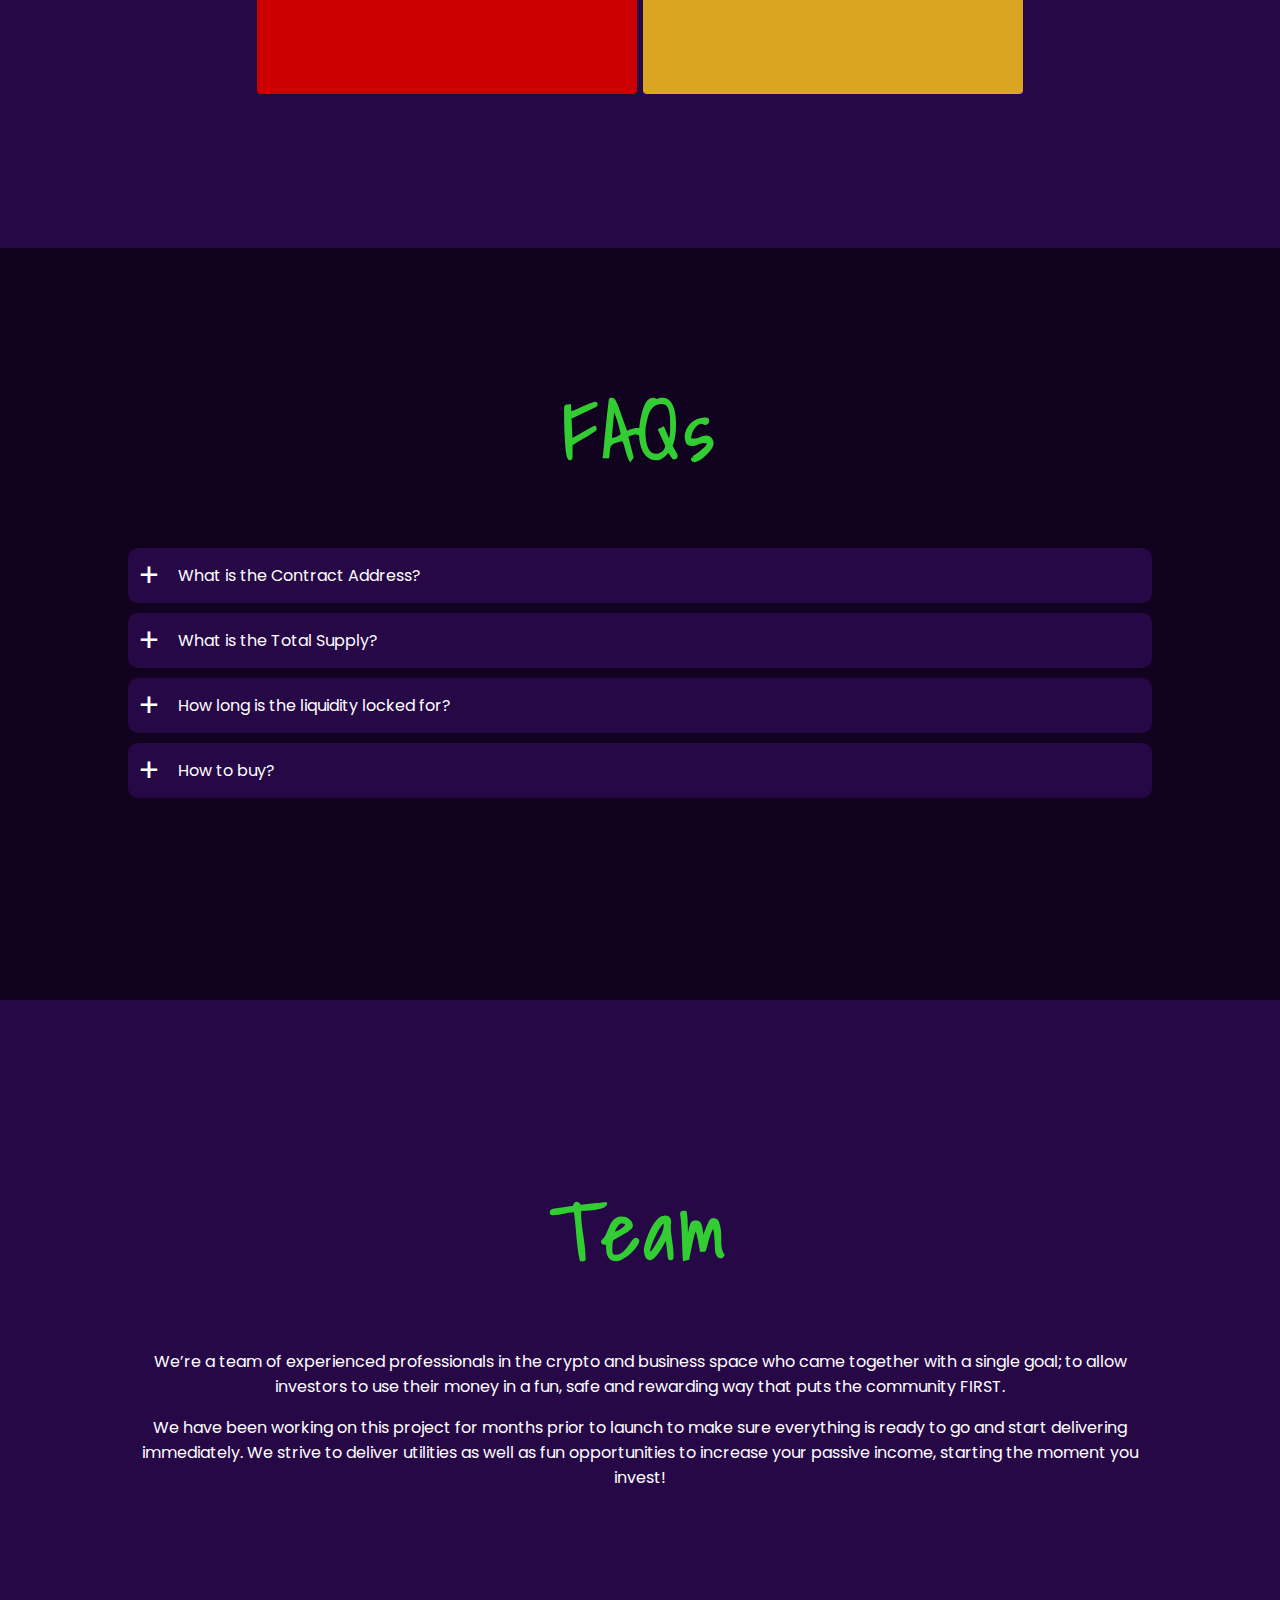
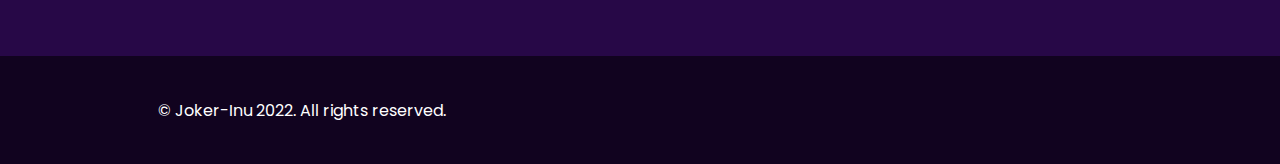
==== commit 9c61a11d: "Update: add buy link" ====
--- a/index.html
+++ b/index.html
@@ -189,7 +189,11 @@
           <li><a href="#team">Team</a></li>
           <li><a href="#faq_section">FAQ</a></li>
         </ul>
-        <a href="#" class="btn filled">Buy Now</a>
+        <a
+          href="https://app.uniswap.org/#/swap?&chain=mainnet&use=v2&outputCurrency=0xD607733d8A6e0F9816D642C914F3C9C30cE6220C"
+          class="btn filled"
+          >Buy Now</a
+        >
       </div>
       <main>
         <img class="castle" src="./images/castle.png" alt="castle" />
@@ -206,7 +210,11 @@
         <div class="heading">
           <h1>JOKER <span style="color: limegreen">INU</span></h1>
           <div class="main-button">
-            <a class="btn filled mobile" href="#">Buy Now</a>
+            <a
+              class="btn filled mobile"
+              href="https://app.uniswap.org/#/swap?&chain=mainnet&use=v2&outputCurrency=0xD607733d8A6e0F9816D642C914F3C9C30cE6220C"
+              >Buy Now</a
+            >
             <a
               class="btn filled mobile"
               style="
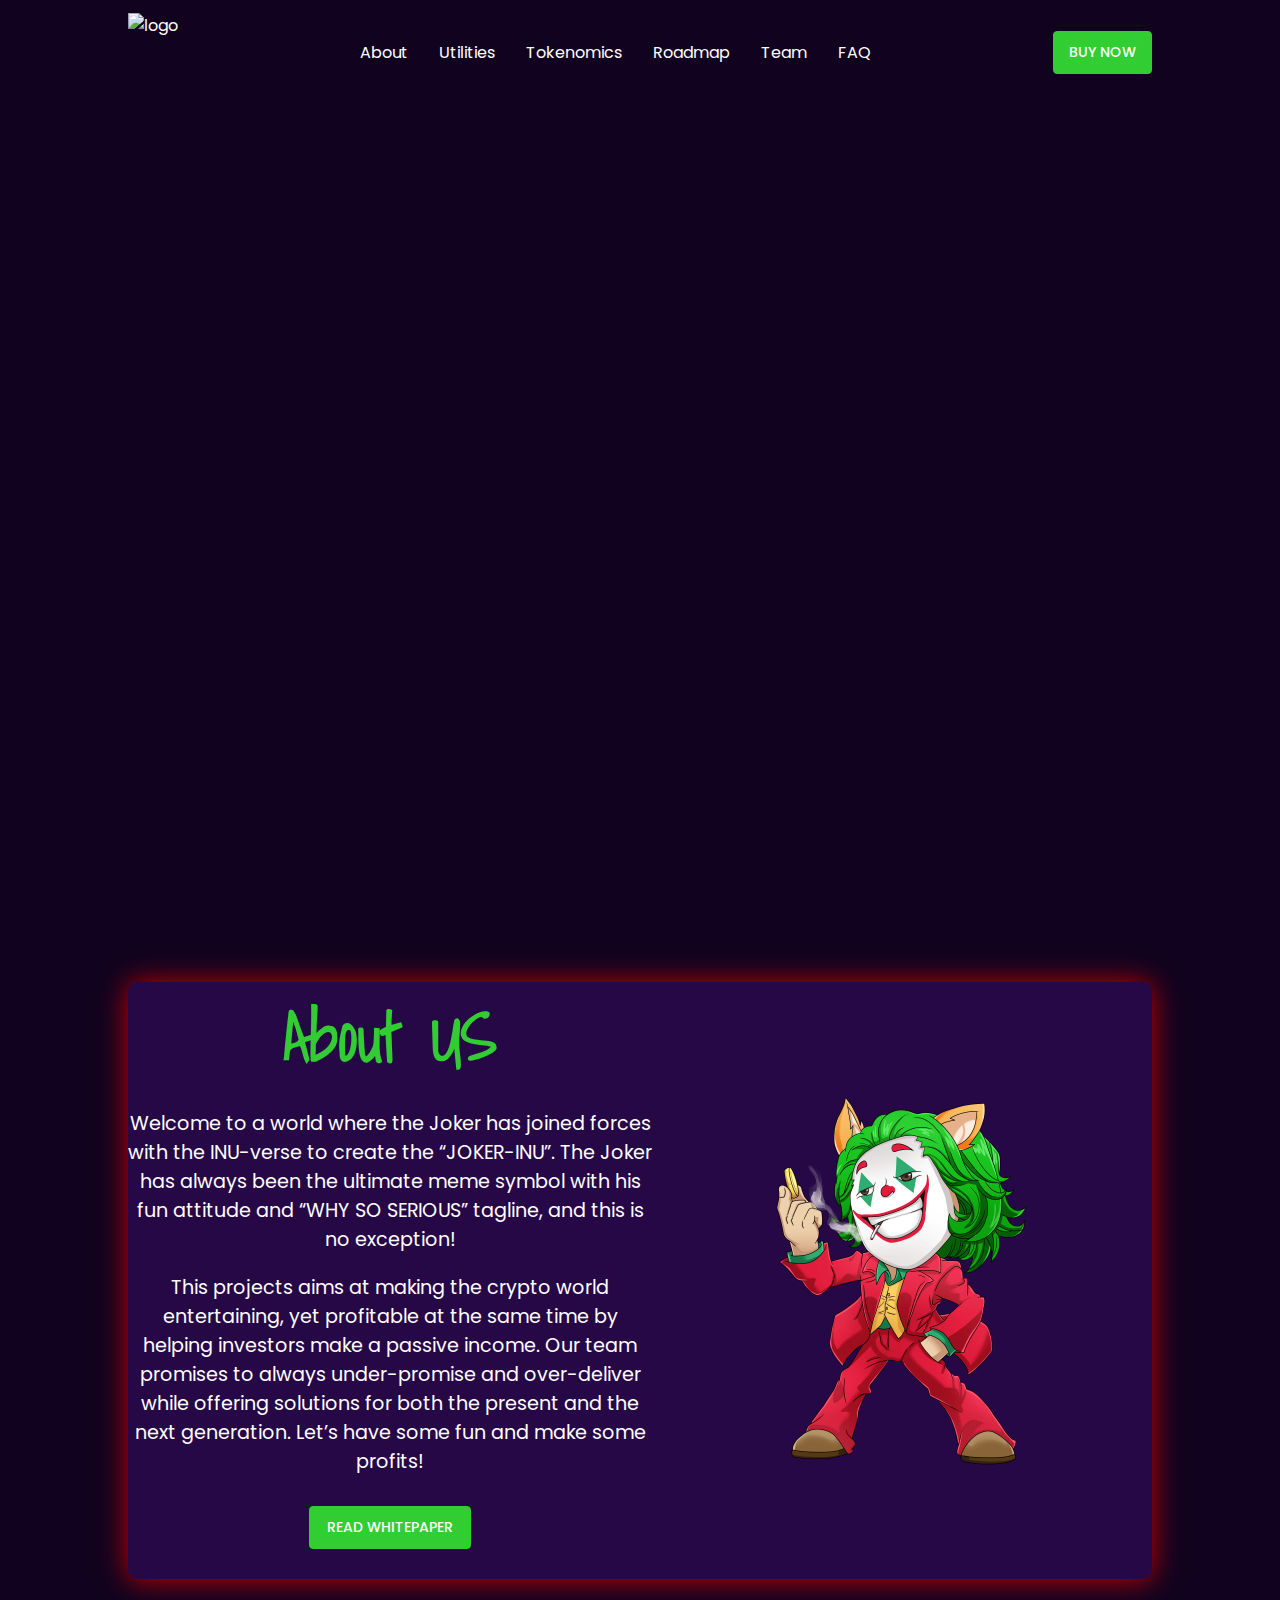
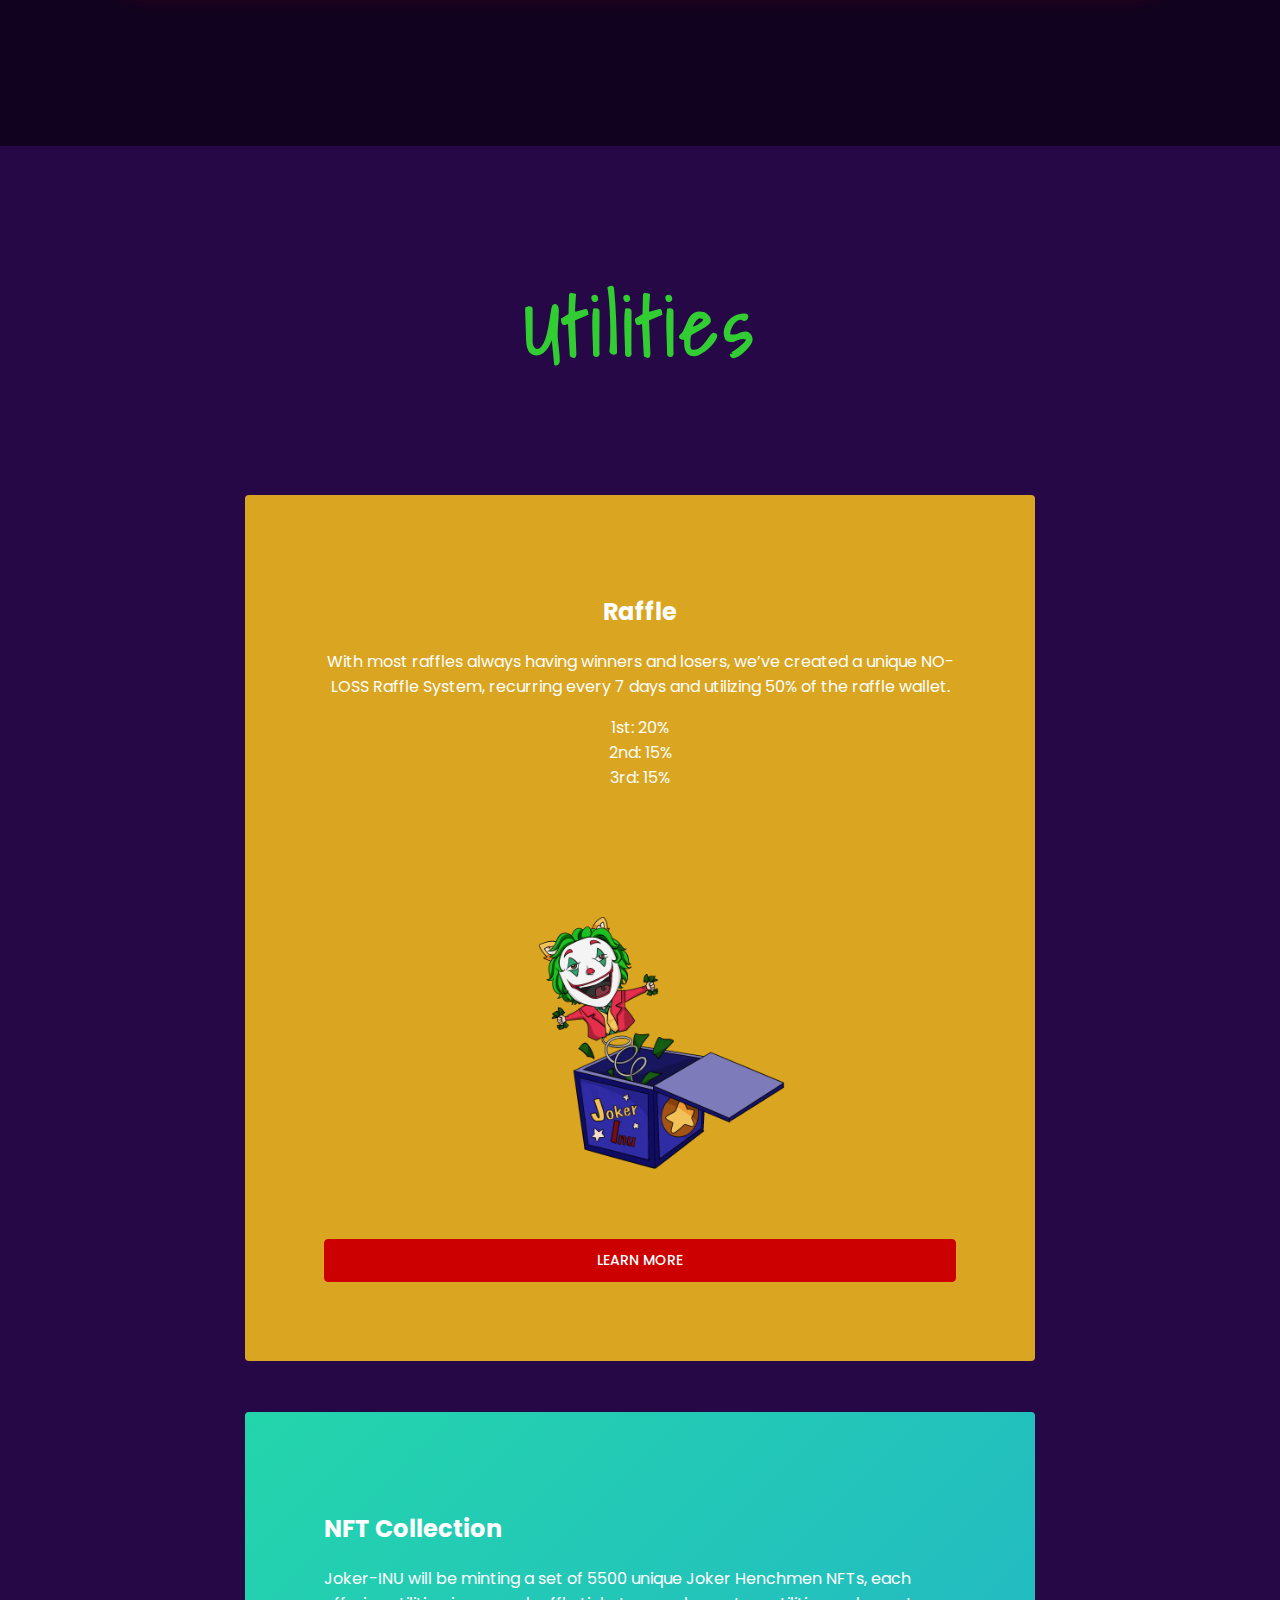
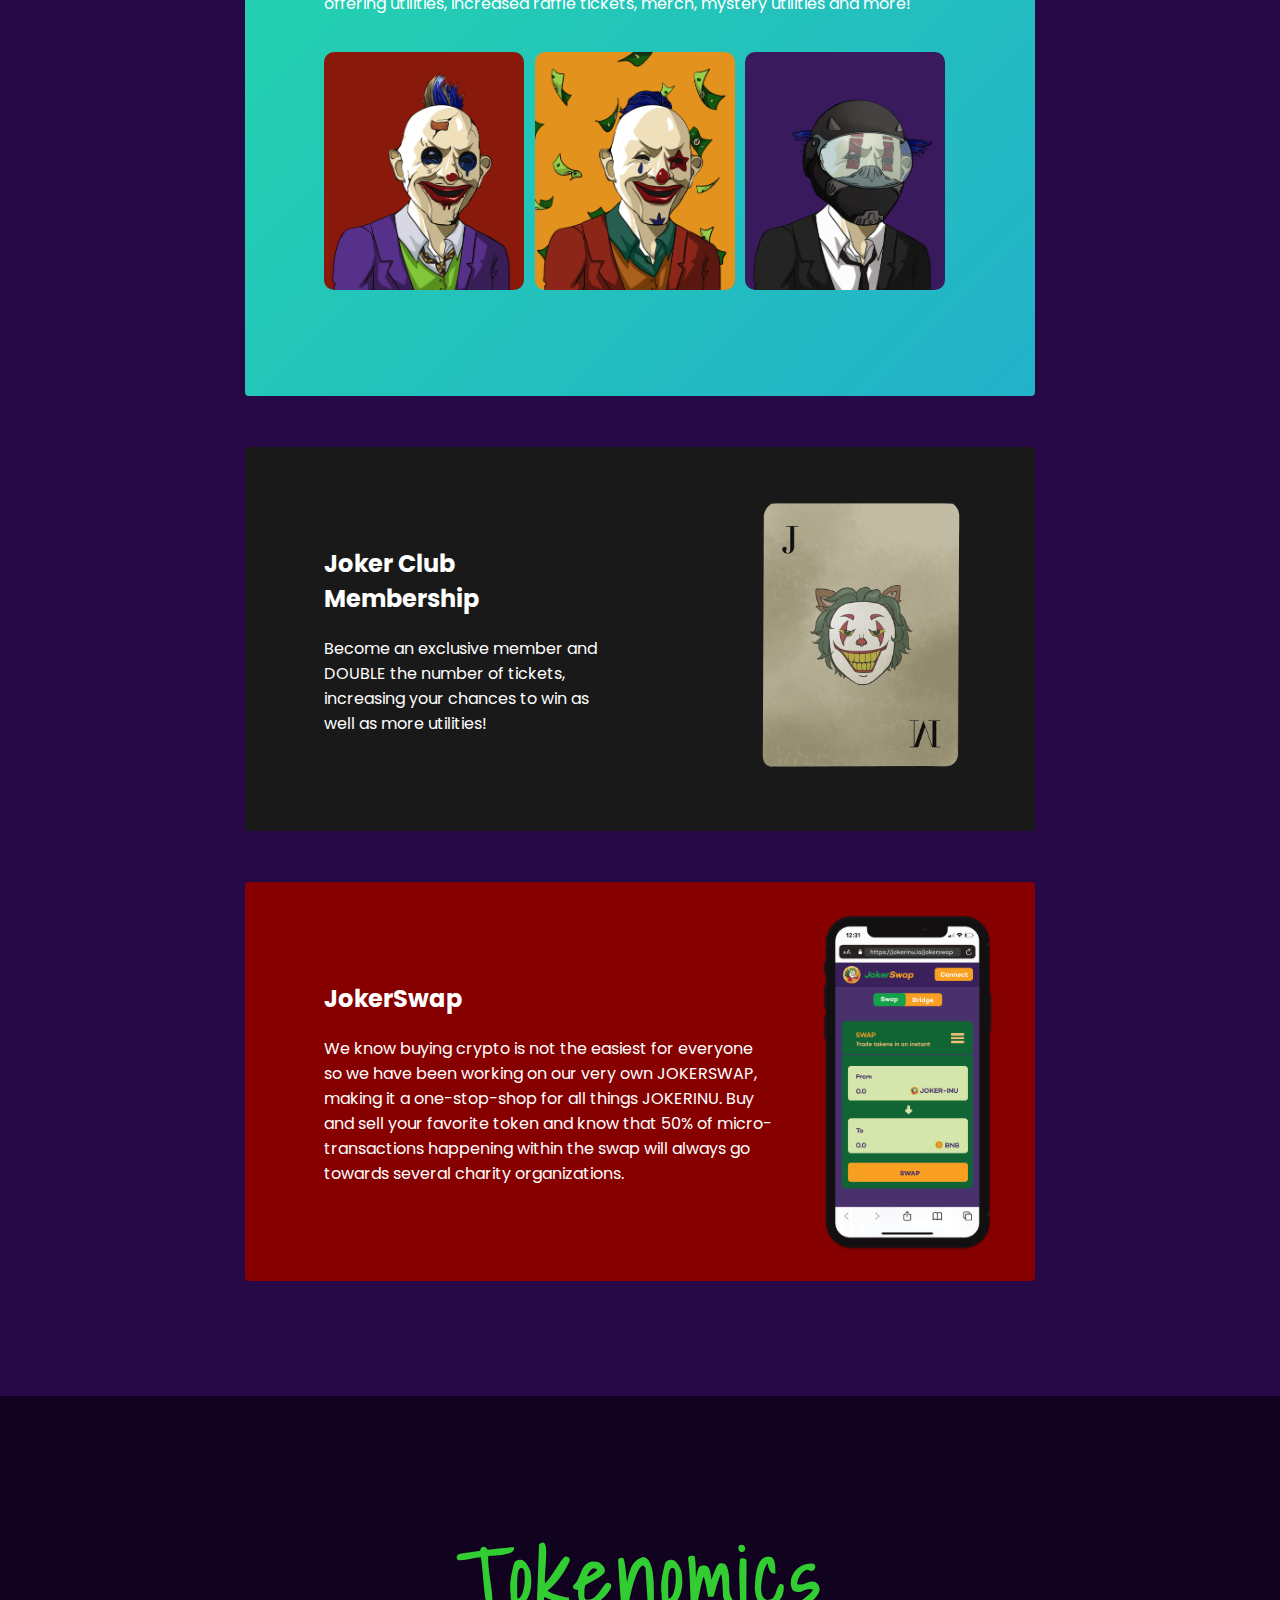
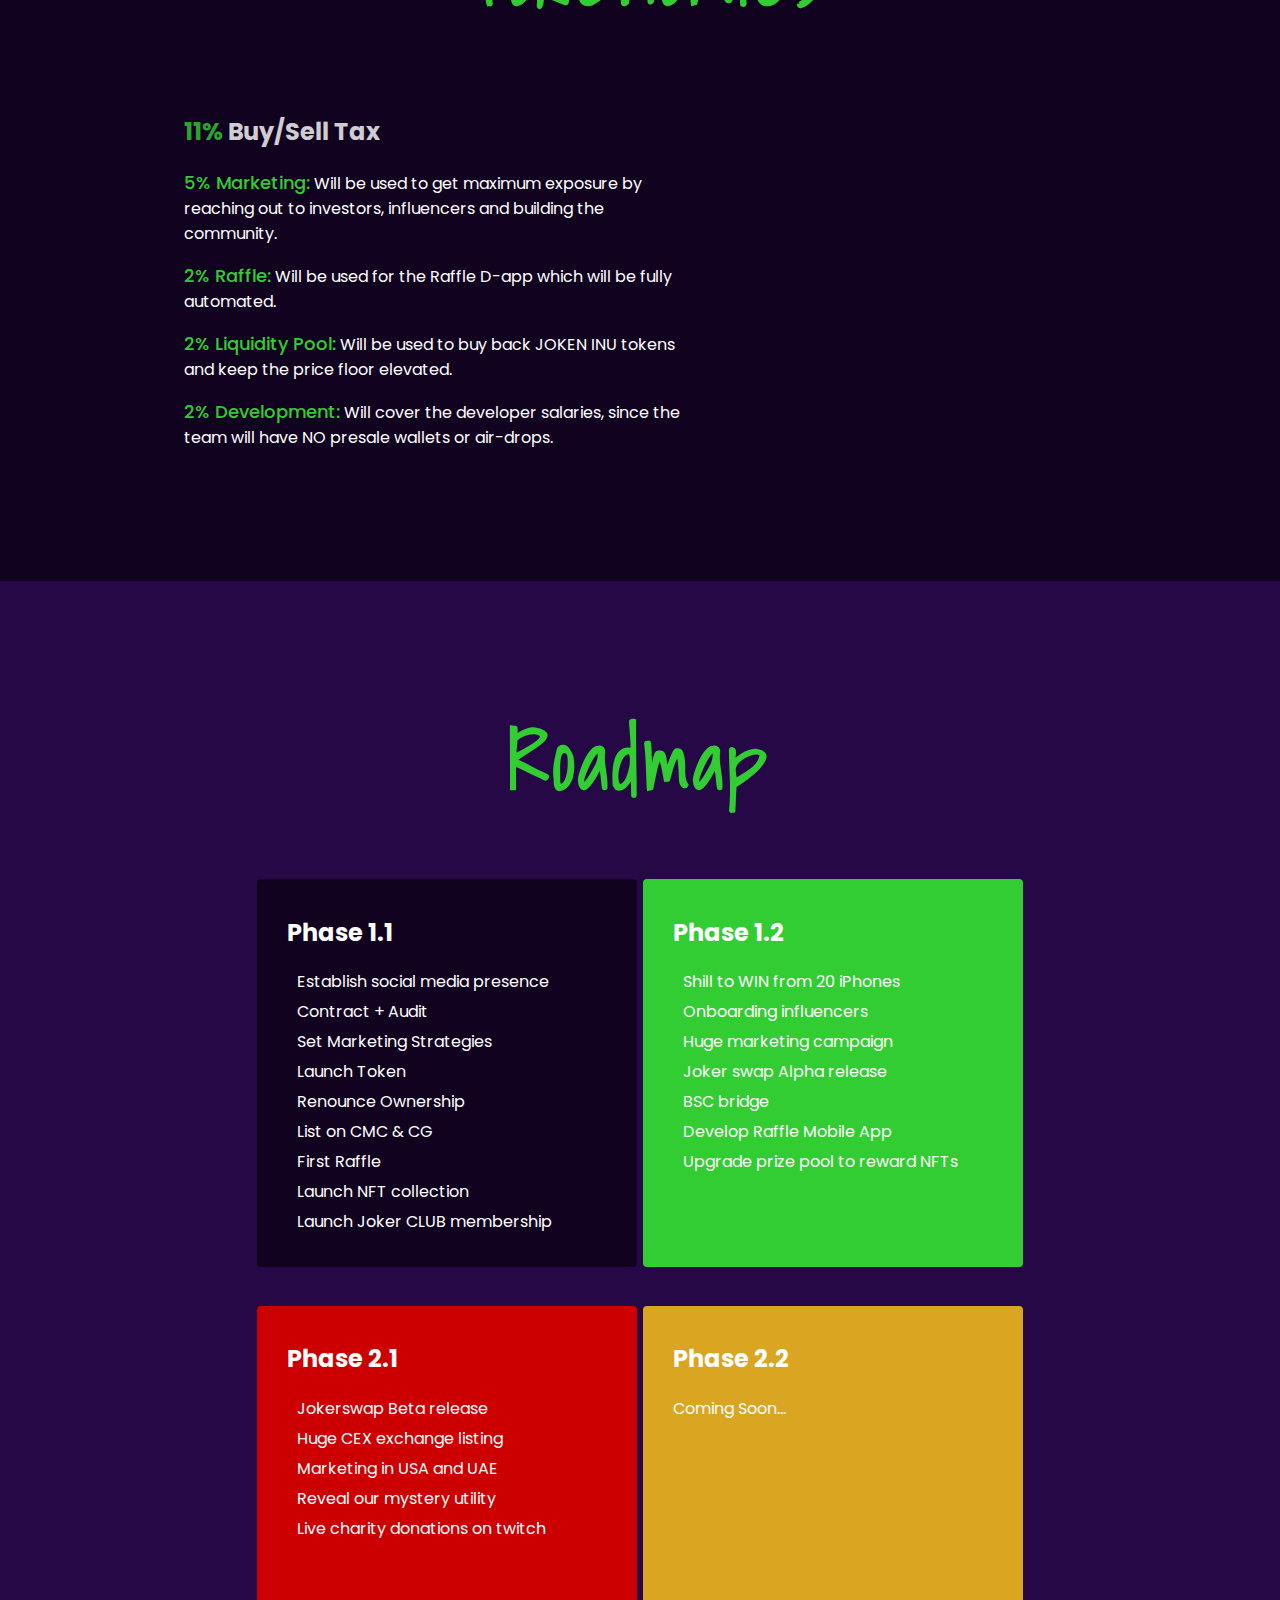
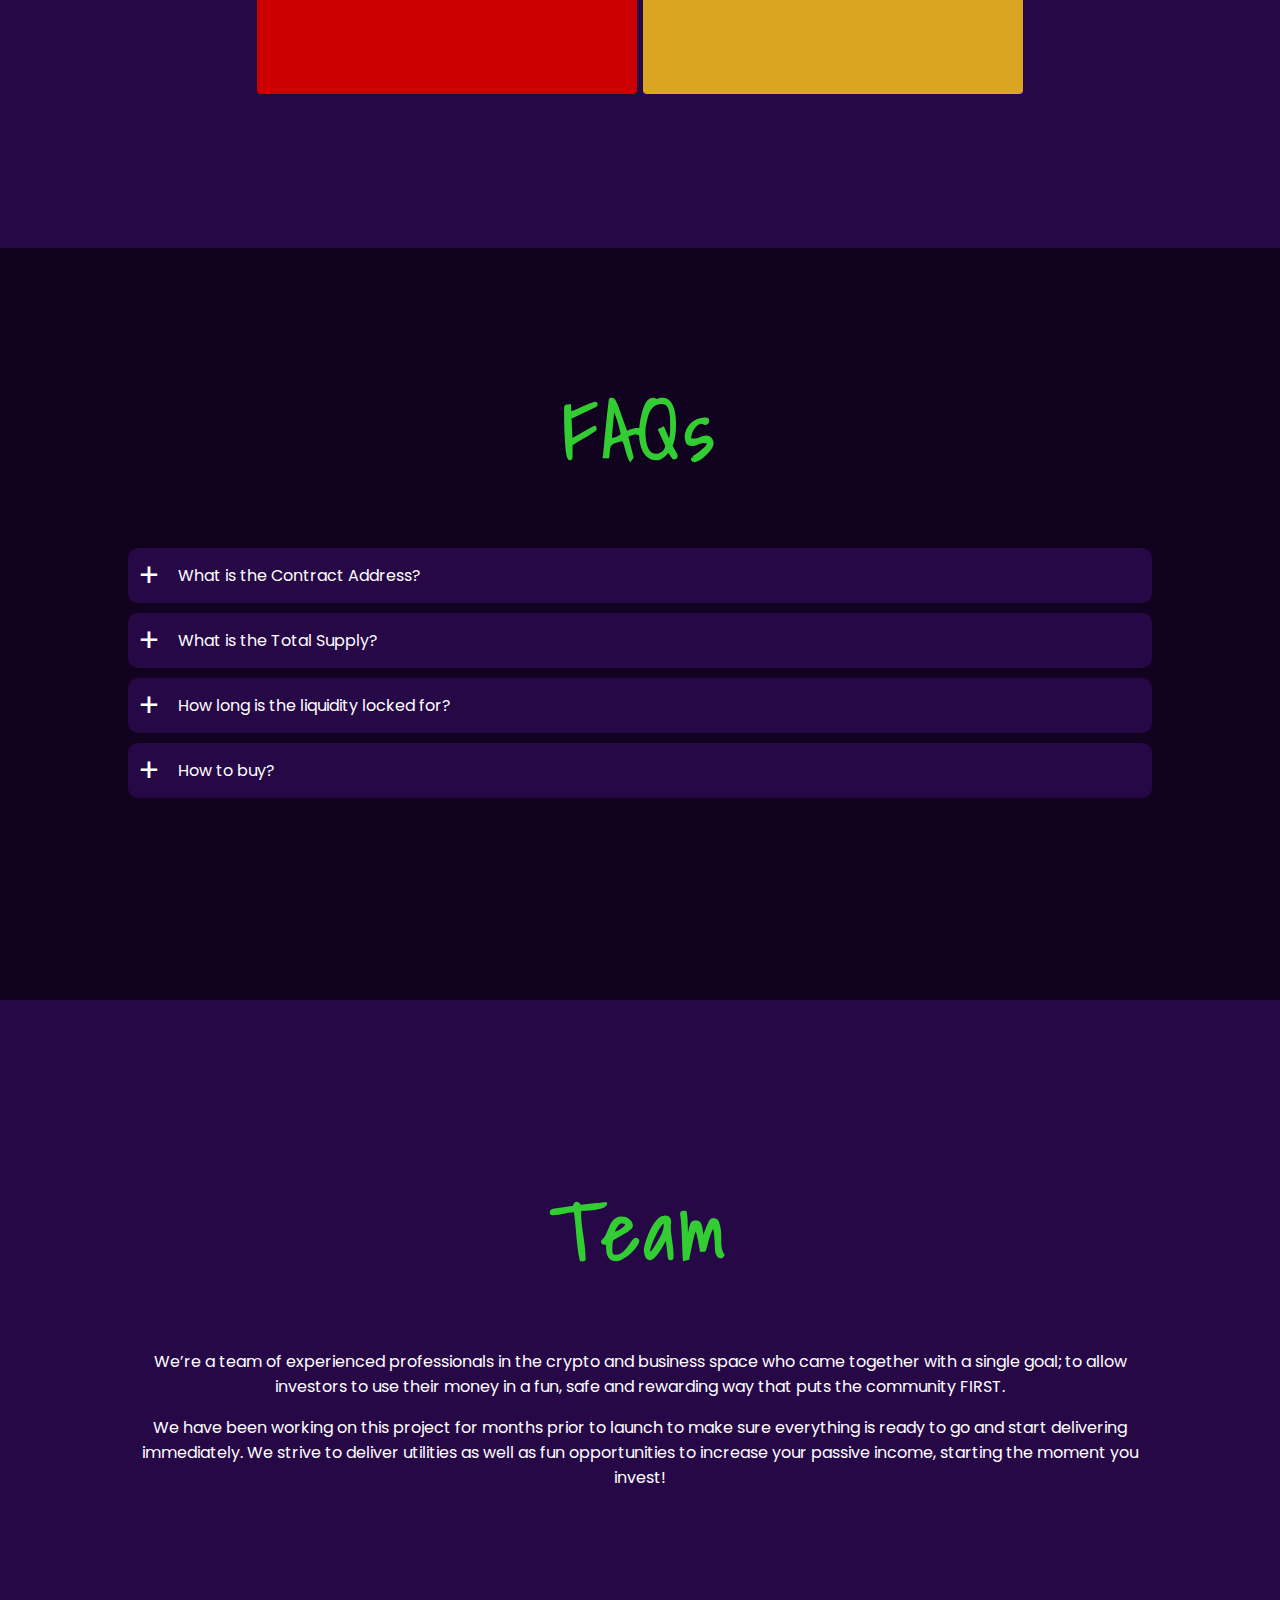
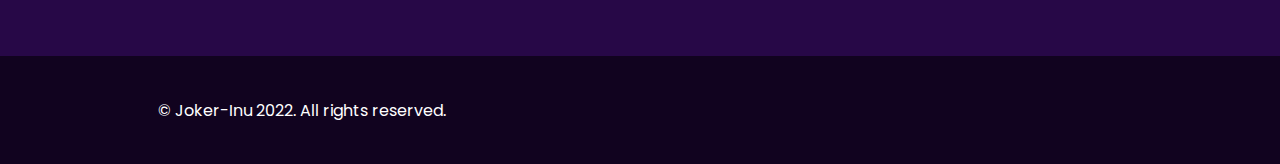
==== commit 20a7c7b5: "Update: update ca faq" ====
--- a/index.html
+++ b/index.html
@@ -519,7 +519,7 @@
             What is the Contract Address?
           </label>
           <div class="answers">
-            The Contract Address will be updated here as soon as it is out.
+            Official CA: 0xd607733d8a6e0f9816d642c914f3c9c30ce6220c
           </div>
         </div>
 
@@ -589,6 +589,13 @@
     </section>
     <div class="footer">
       <div class="copyright">
+        <!-- <p>
+          made by ♥️<a
+            href="https://t.me/pleasenevermind"
+            style="margin-left: 8px"
+            >Shaun</a
+          >
+        </p> -->
         <p>&copy; Joker-Inu 2022. All rights reserved.</p>
       </div>
       <div class="social">
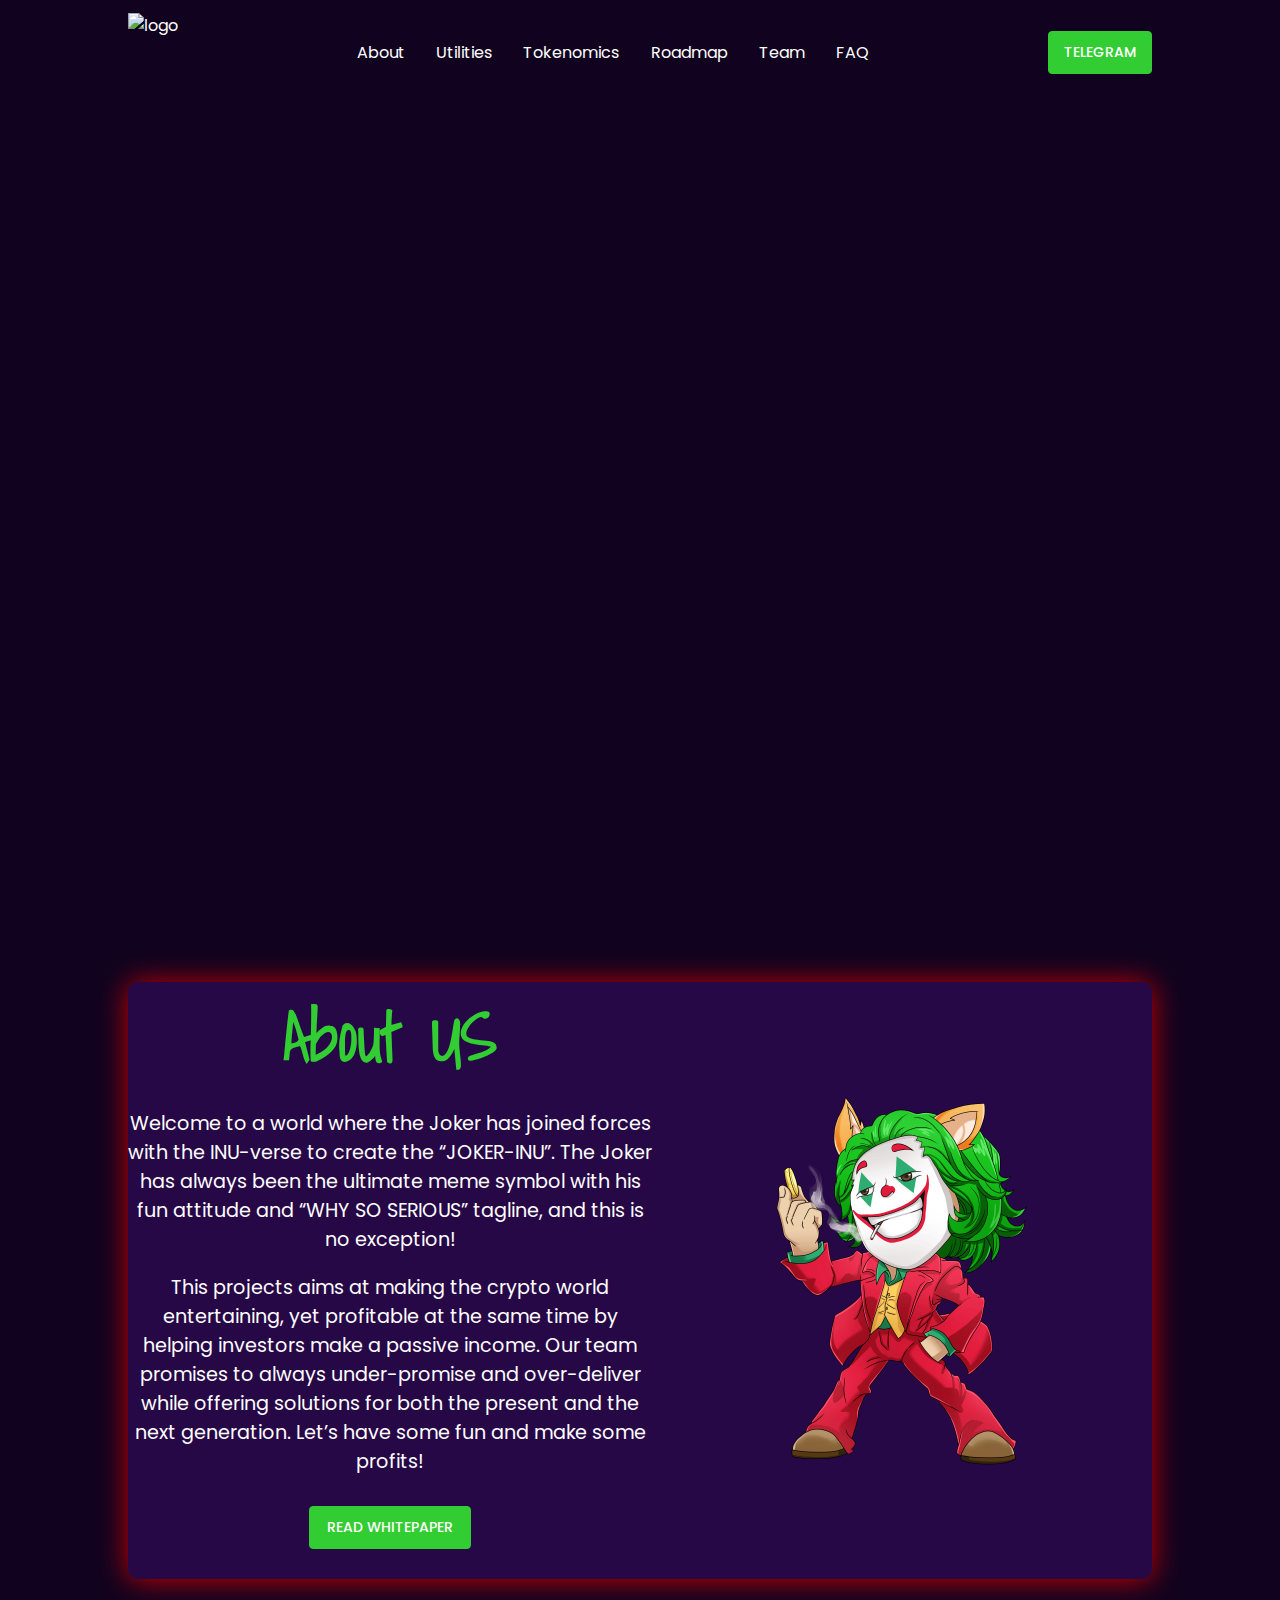
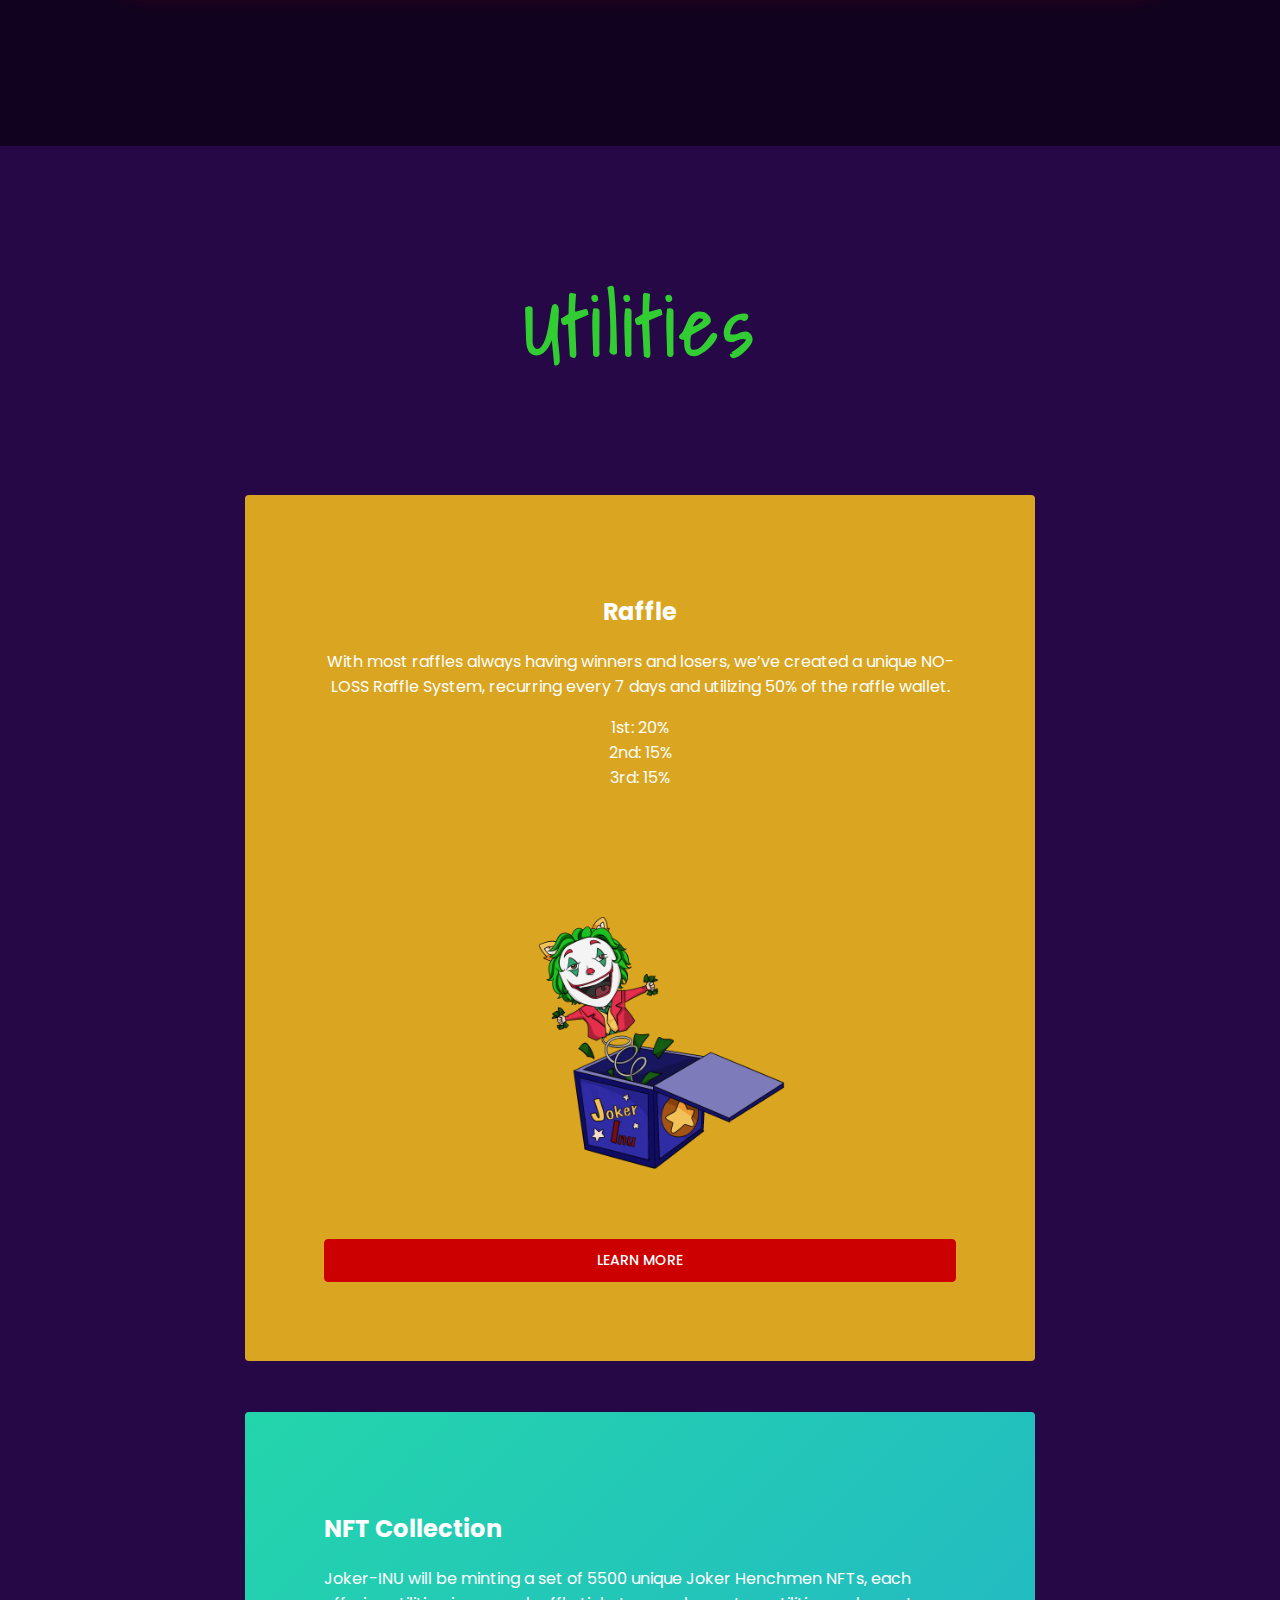
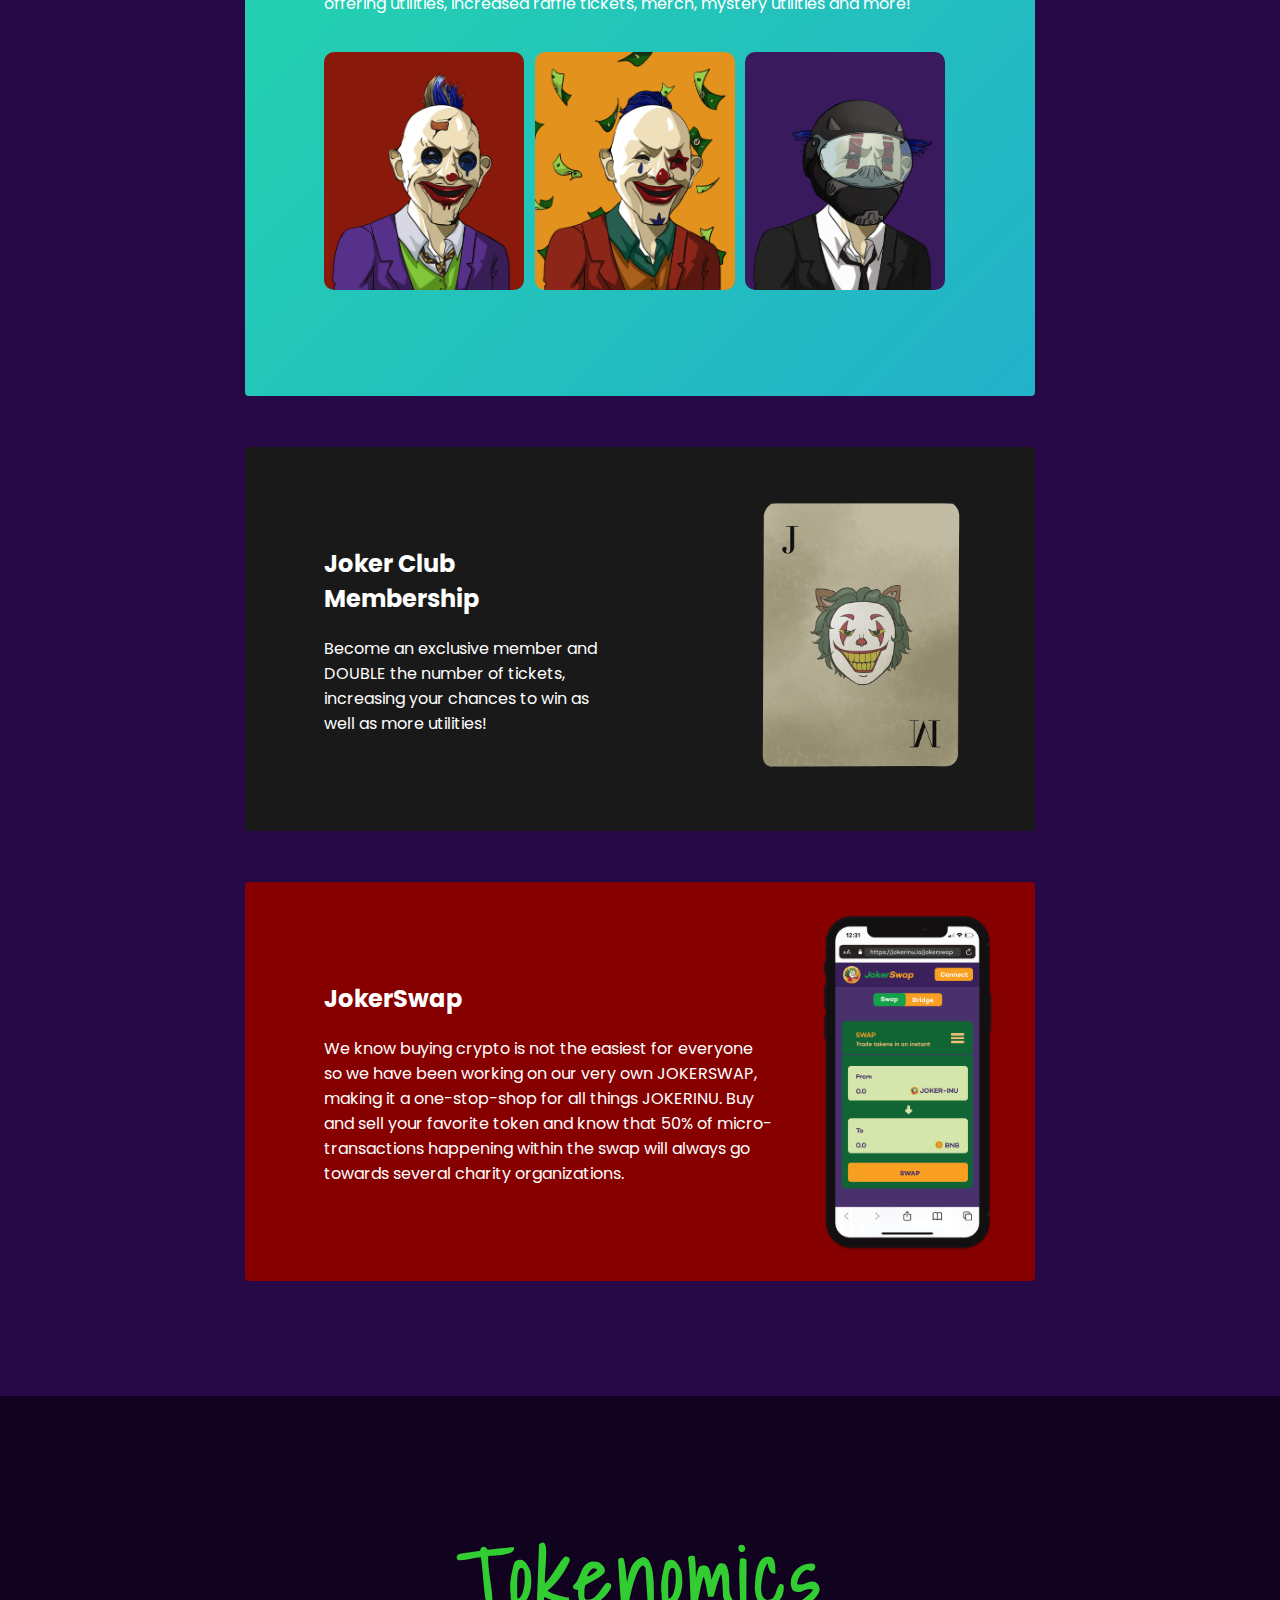
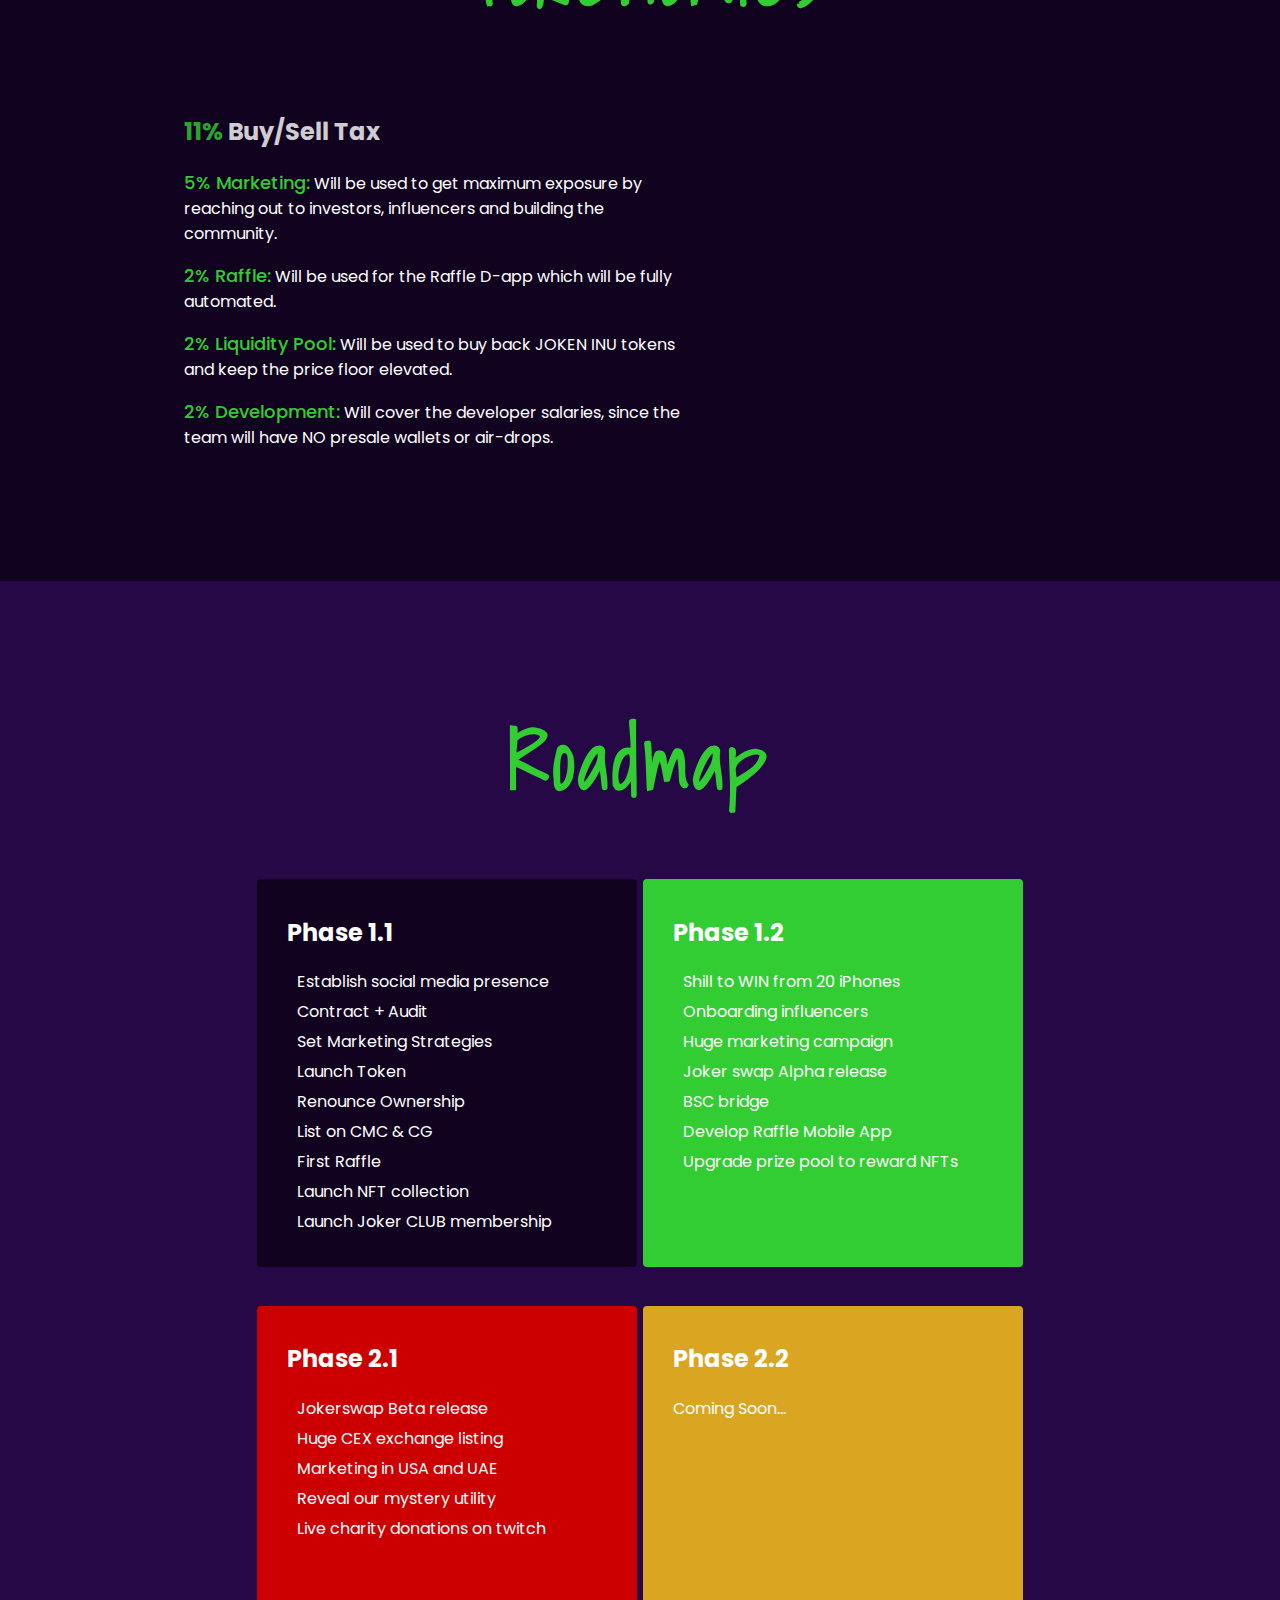
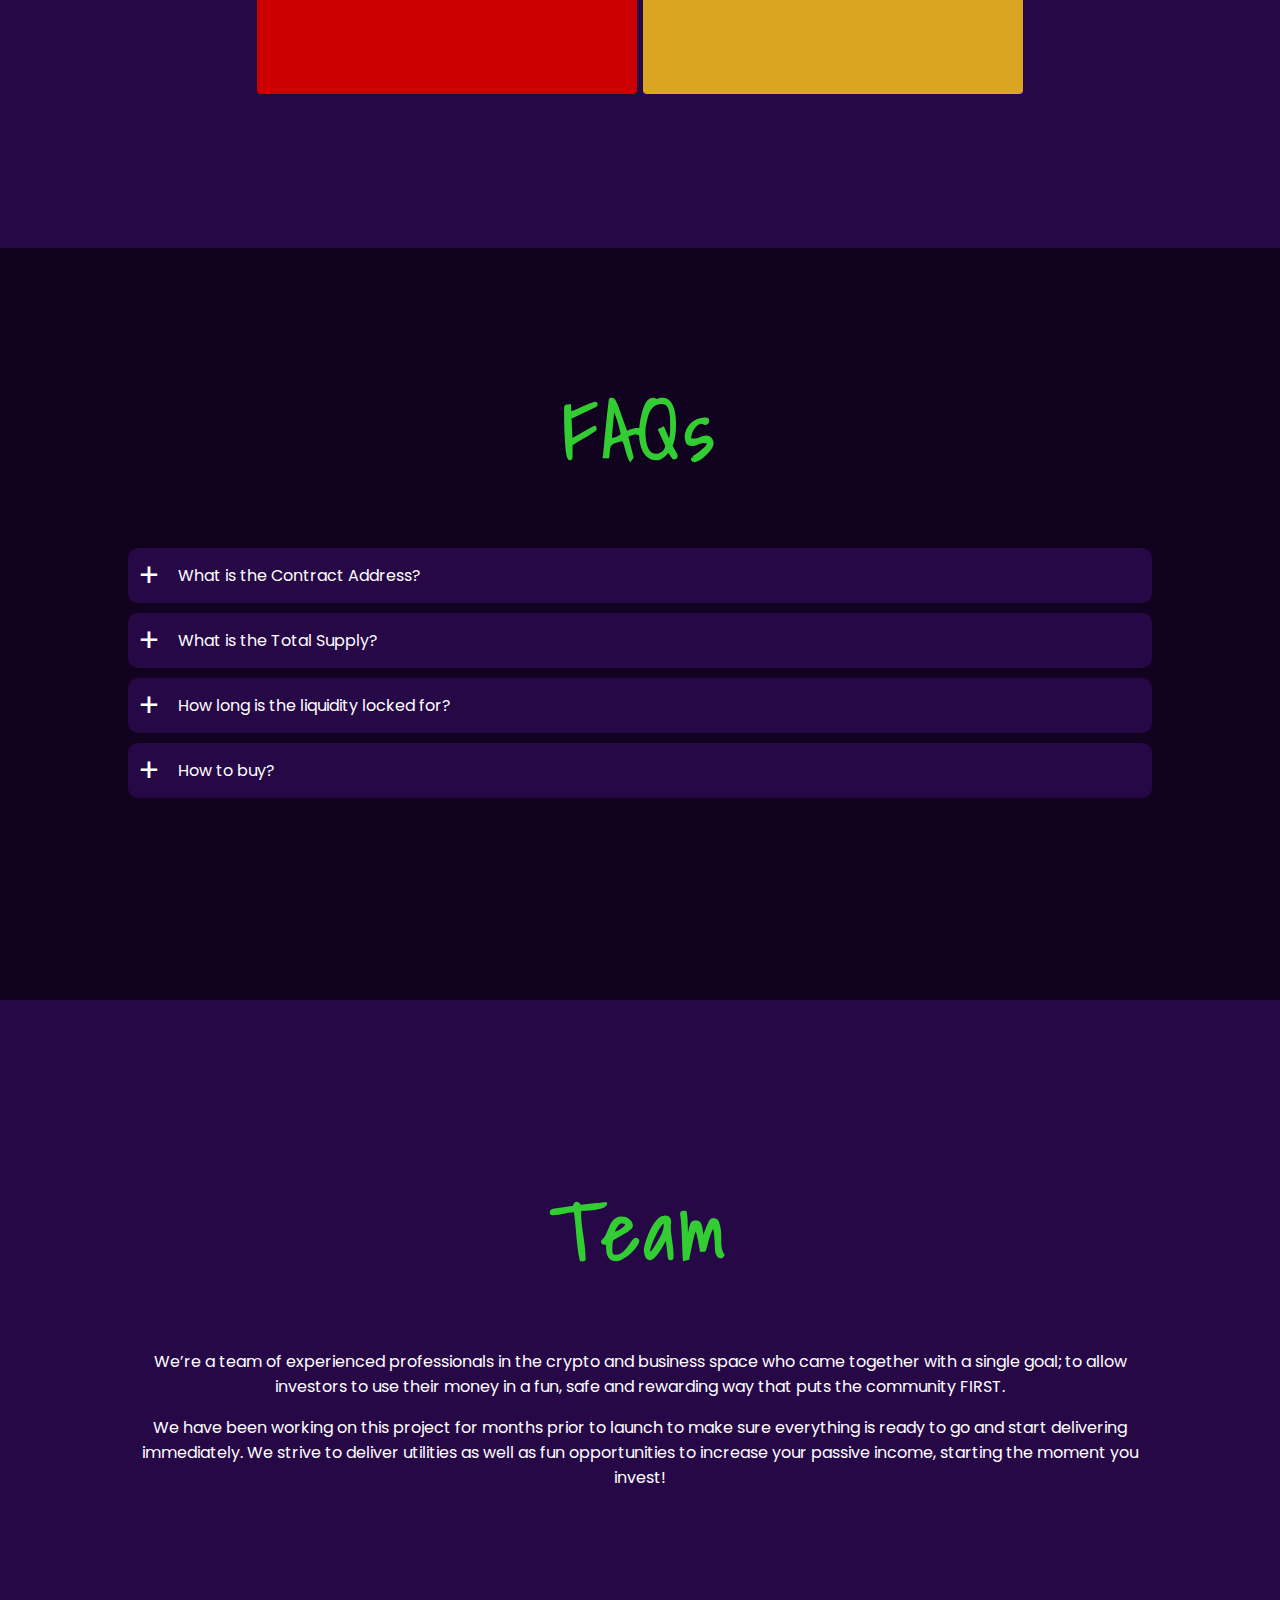
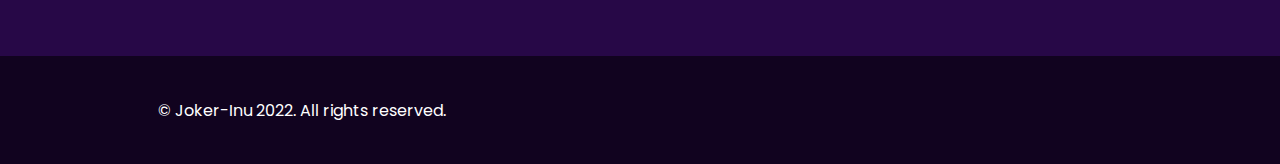
==== commit d4a14097: "Update: add telegram button main" ====
--- a/index.html
+++ b/index.html
@@ -189,11 +189,7 @@
           <li><a href="#team">Team</a></li>
           <li><a href="#faq_section">FAQ</a></li>
         </ul>
-        <a
-          href="https://app.uniswap.org/#/swap?&chain=mainnet&use=v2&outputCurrency=0xD607733d8A6e0F9816D642C914F3C9C30cE6220C"
-          class="btn filled"
-          >Buy Now</a
-        >
+        <a href="https://t.me/jokerinuportal" class="btn filled">Telegram</a>
       </div>
       <main>
         <img class="castle" src="./images/castle.png" alt="castle" />
@@ -404,11 +400,11 @@
                   Set Marketing Strategies
                 </li>
                 <li>
-                  <i class="fa-solid fa-circle-check undone"></i>
+                  <i class="fa-solid fa-circle-check"></i>
                   Launch Token
                 </li>
                 <li>
-                  <i class="fa-solid fa-circle-check undone"></i>
+                  <i class="fa-solid fa-circle-check"></i>
                   Renounce Ownership
                 </li>
                 <li>
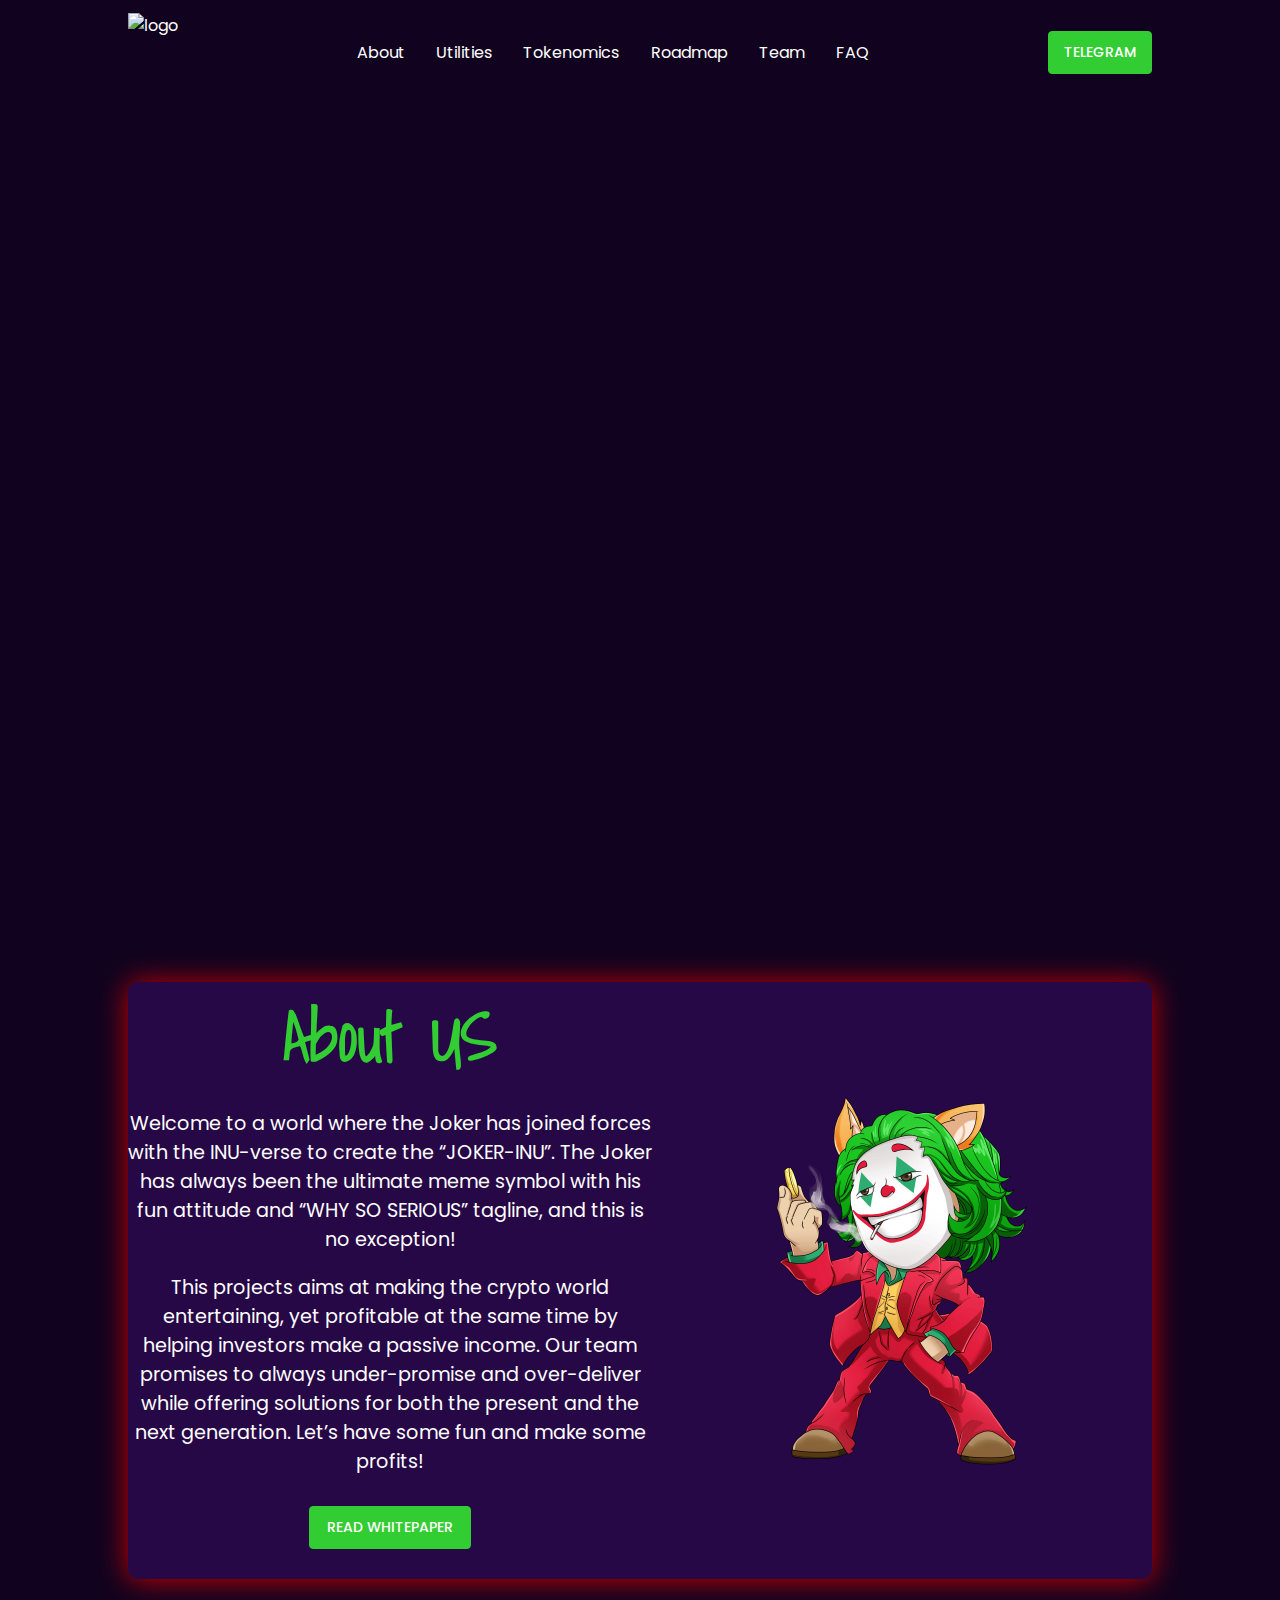
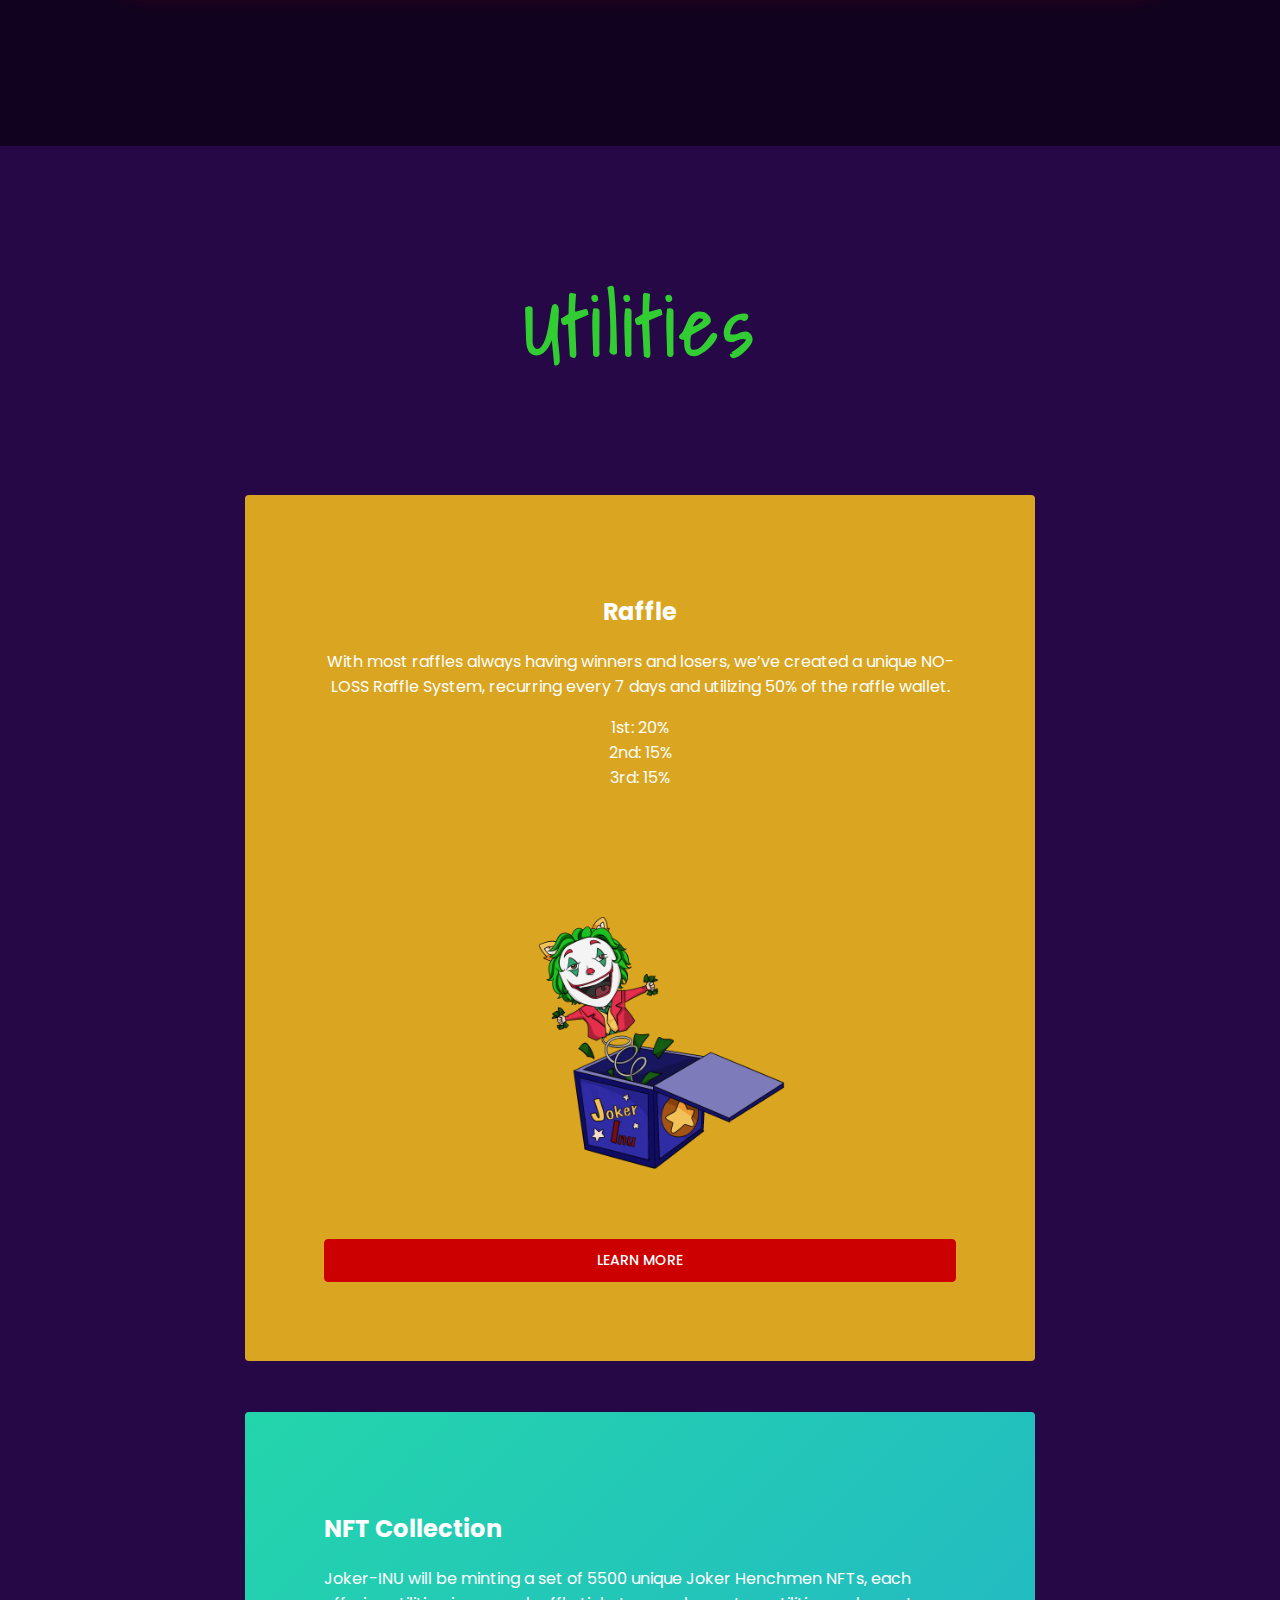
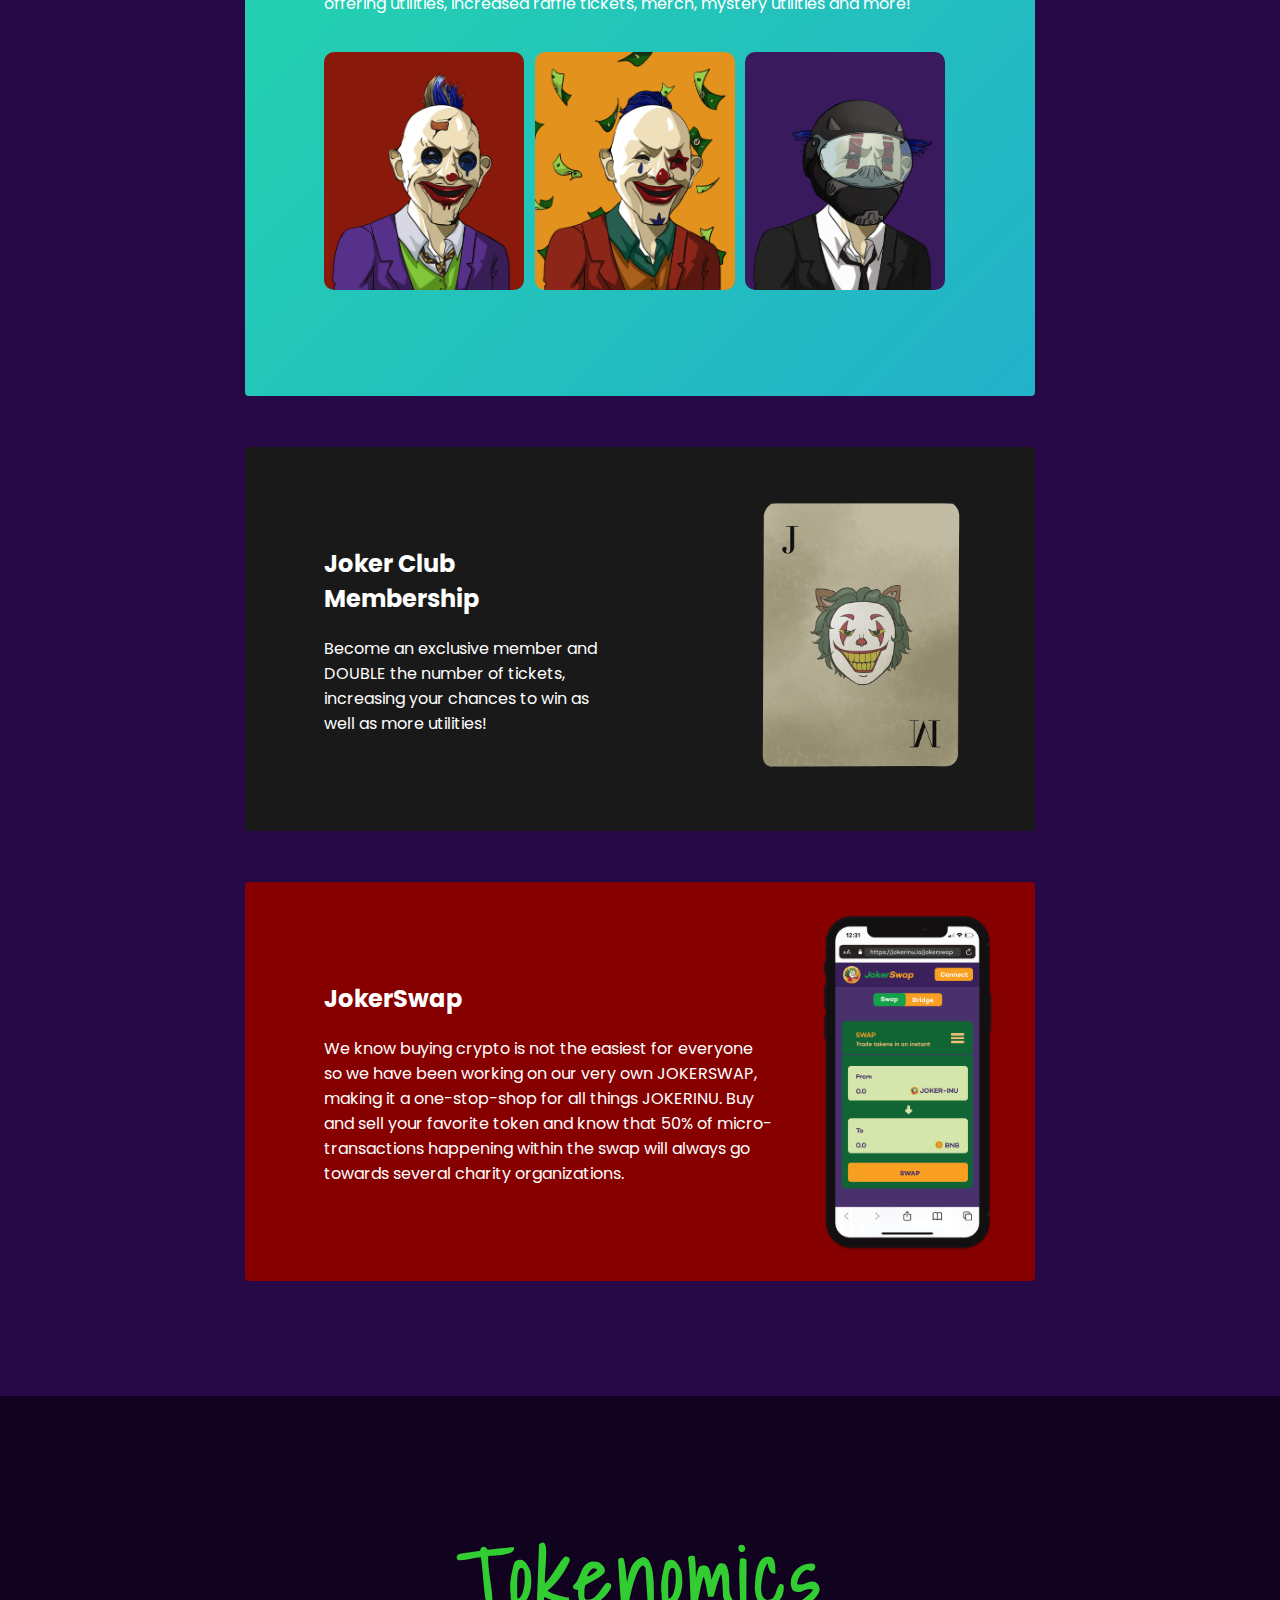
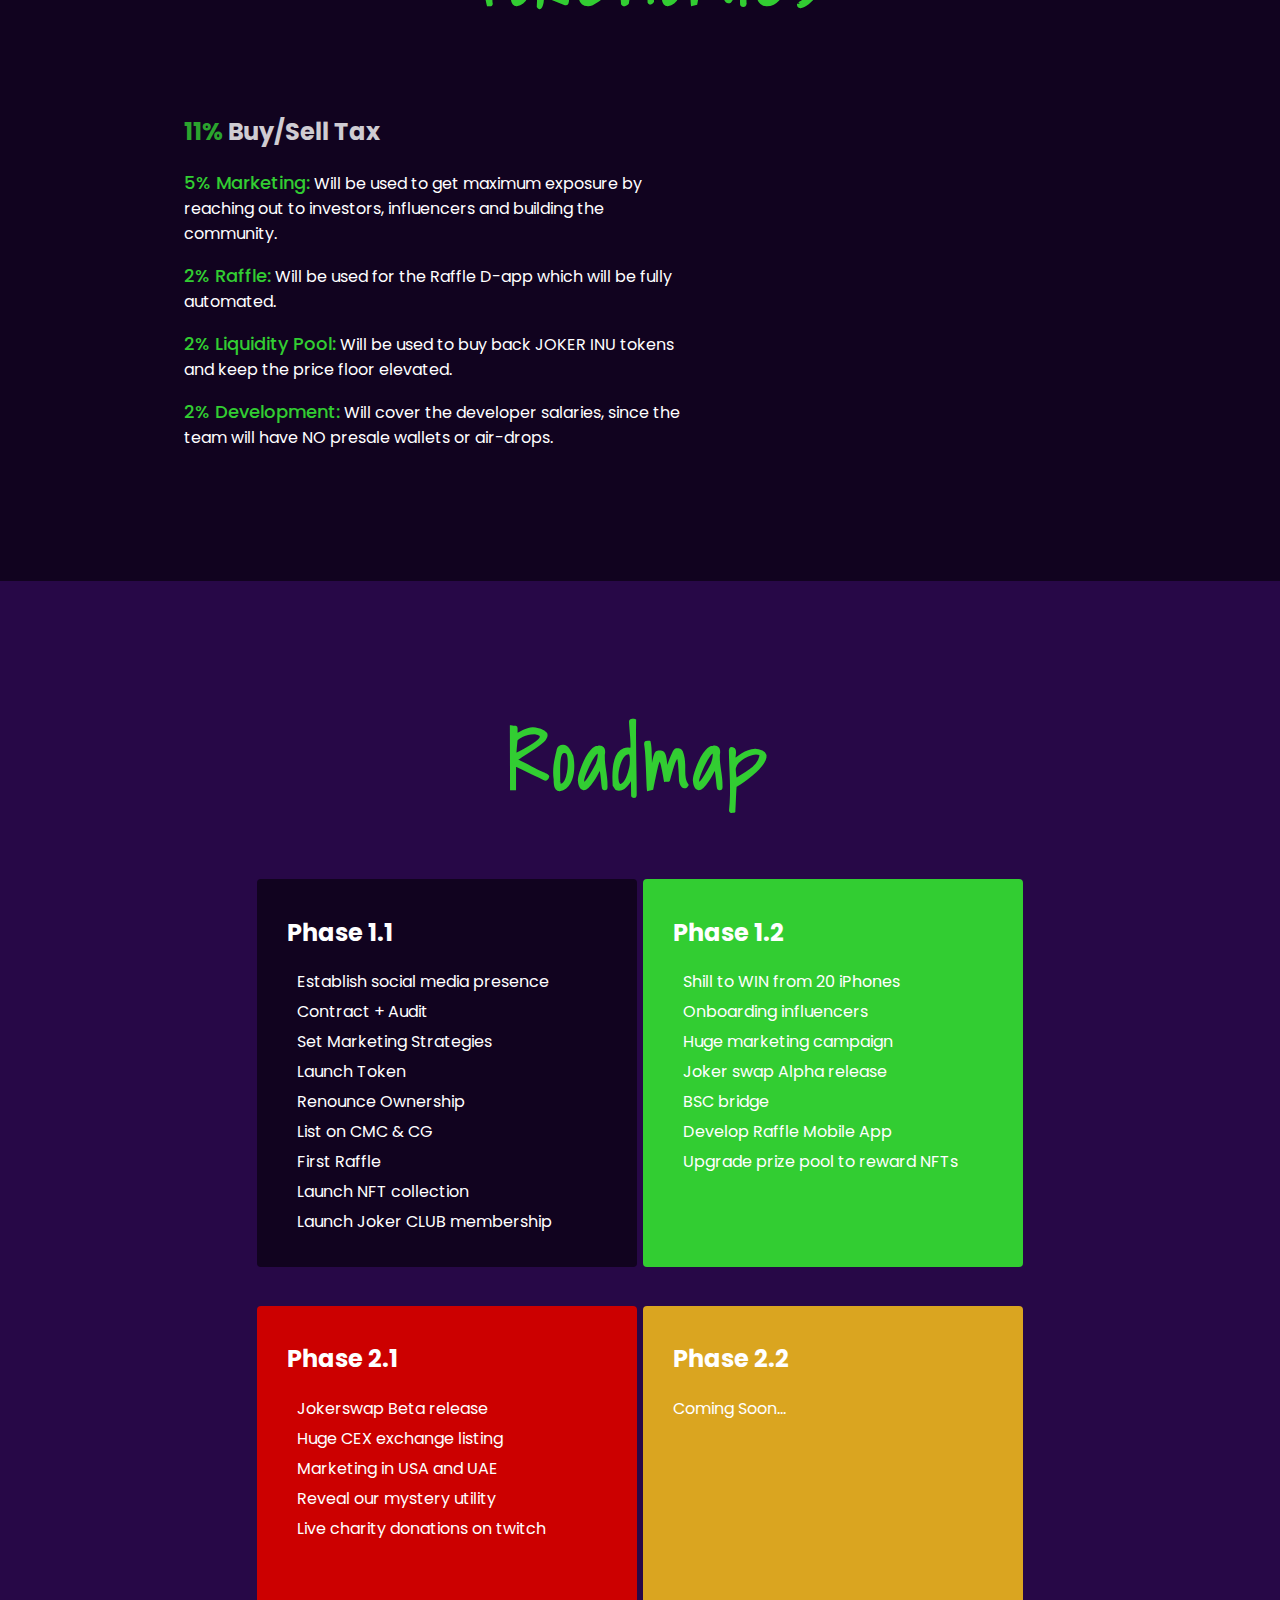
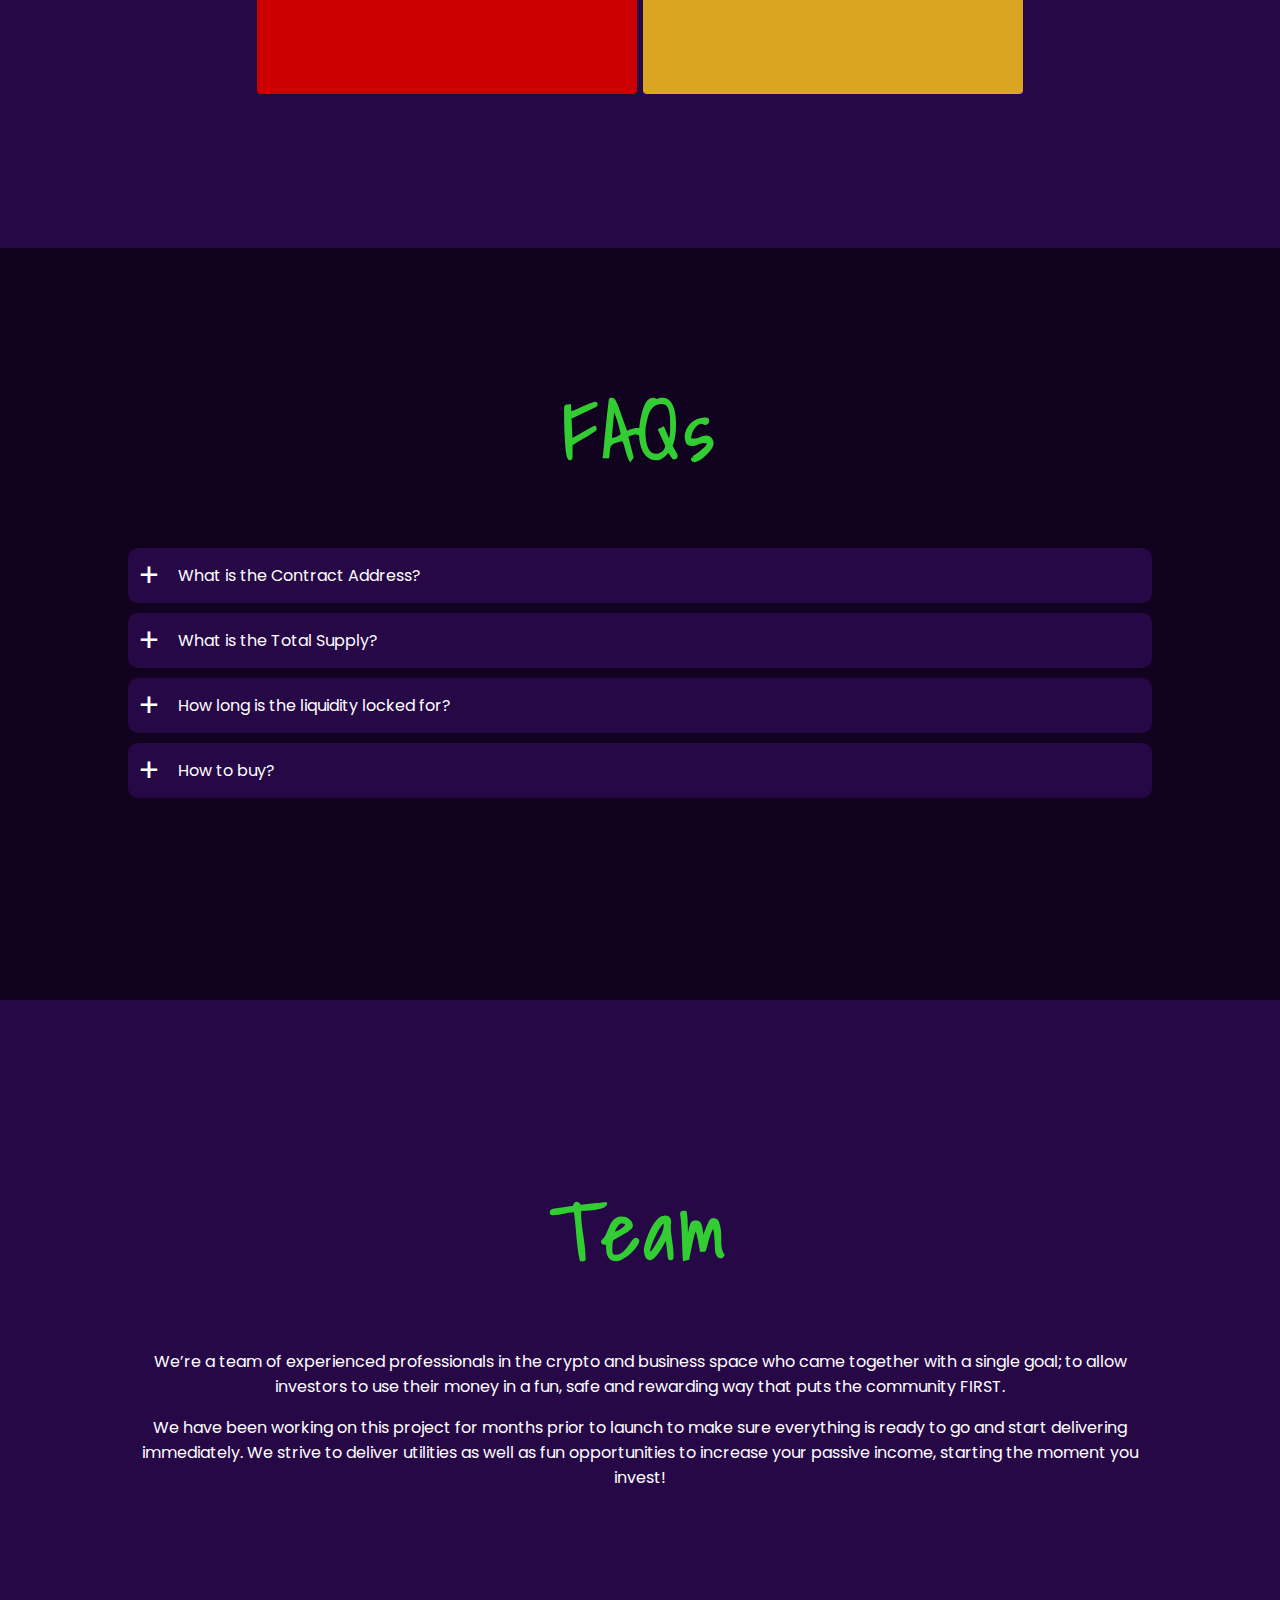
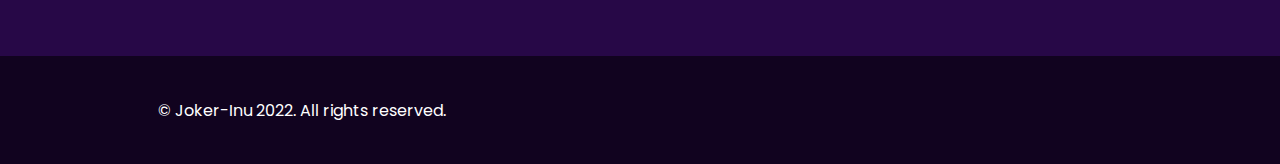
==== commit e9e57f44: "Update: fix typo in tokenomics" ====
--- a/index.html
+++ b/index.html
@@ -367,7 +367,7 @@
               will be fully automated.
             </p>
             <p>
-              <span>2% Liquidity Pool:</span> Will be used to buy back JOKEN INU
+              <span>2% Liquidity Pool:</span> Will be used to buy back JOKER INU
               tokens and keep the price floor elevated.
             </p>
             <p>
